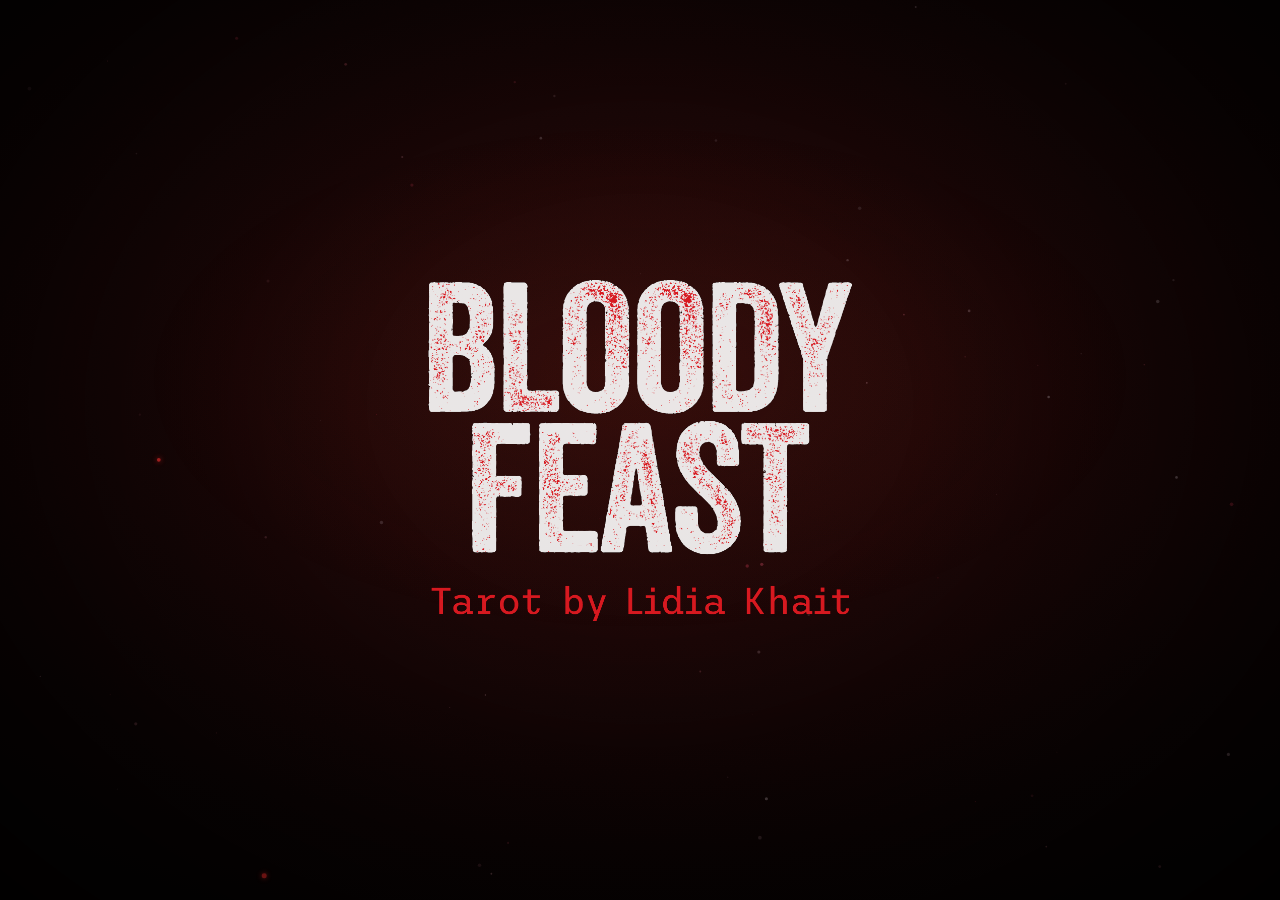
==== index.html @ bb02a8c5 "Cursor: grow the phone deck from the screen centre, and dock a smaller logo." ====
<!DOCTYPE html>
<html lang="ru">
<head>
<meta charset="UTF-8">
<meta name="viewport" content="width=device-width, initial-scale=1, viewport-fit=cover">
<title>Таро Лидии Хаит</title>
<link rel="icon" href="favicon.ico?v=6" sizes="any">
<link rel="icon" type="image/png" sizes="32x32" href="favicon-32.png?v=6">
<link rel="icon" type="image/png" sizes="64x64" href="favicon-64.png?v=6">
<link rel="apple-touch-icon" href="apple-touch-icon.png?v=6">
<meta name="description" content="Карта дня и расклад на три карты из колоды Bloody Feast Tarot. Card of the day and a three-card spread.">
<meta property="og:type" content="website">
<meta property="og:url" content="https://lidkin.github.io/bloody-tarot/">
<meta property="og:title" content="Bloody Feast Tarot — хочешь знать?">
<meta property="og:description" content="Карта дня и расклад на три карты из колоды Лидии Хаит. Card of the day and a three-card spread.">
<meta property="og:image" content="https://lidkin.github.io/bloody-tarot/og-image.jpg?v=14">
<meta property="og:image:width" content="1200">
<meta property="og:image:height" content="630">
<meta name="twitter:card" content="summary_large_image">
<meta name="theme-color" content="#0c0303">
<link href="https://fonts.googleapis.com/css2?family=IBM+Plex+Mono:wght@300;400;500;700&family=Montserrat:wght@600&family=Oswald:wght@500;700&family=Trispace:wght@100;300;400;500;600;700&display=swap" rel="stylesheet">
<script src="https://cdnjs.cloudflare.com/ajax/libs/gsap/3.12.5/gsap.min.js"></script>
<script>
/* tablet vs phone before CSS: iPad / large touch → tablet (desktop UI); small touch → phone */
(function(){
  var ua=navigator.userAgent||'';
  var iPad=/iPad/i.test(ua) || (navigator.platform==='MacIntel' && navigator.maxTouchPoints>1) ||
    (/Macintosh/i.test(ua) && navigator.maxTouchPoints>1);
  var minSide=Math.min(screen.width||0, screen.height||0);
  var touch=navigator.maxTouchPoints>0 || window.matchMedia('(pointer:coarse)').matches || window.matchMedia('(hover:none)').matches;
  var fine=window.matchMedia('(hover:hover) and (pointer:fine)').matches;
  var tab=iPad || (touch && minSide>=600 && !fine);
  var desk=fine && !tab;
  document.documentElement.classList.add(tab ? 'tablet' : desk ? 'desk' : 'phone');
})();
</script>
<link rel="stylesheet" href="style.css?v=154">
</head>
<body class="noir intro">
<div class="glow"></div>
<canvas id="dust"></canvas>
<div class="vignette"></div>
<!-- desktop: framed outline fades in with the deck inside it, then the deck grows out and the frame goes -->
<div class="chalk" id="chalk" aria-hidden="true">
  <img id="chalkPlain" src="assets/SVG/contour%20without%20frame.svg?v=2" alt="">
  <img id="chalkFrame" src="assets/SVG/contour%20with%20frame.svg?v=2" alt="">
</div>

<!-- splash: large logo → top-left, then crime-scene tape unrolls across the width -->
<div id="intro" class="intro-layer" aria-hidden="true">
  <div class="intro-brand" id="introBrand">
    <img class="intro-logo" id="introLogo" src="assets/logo-big.png" alt="Bloody Feast Tarot">
    <div class="intro-tape-wrap" id="introTapeWrap">
      <!-- Trispace 43 Cap.svg is inlined: letters are paths, the strip is a PNG -->
      <div class="intro-tape" id="introTape" role="img" aria-label="Crime scene tape"></div>
    </div>
  </div>
</div>

<h1 class="title" data-i18n="heading">Таро «Кровавый пир» от Лидии Хаит</h1>
<!-- the open card's name and how it fell, in place of the title while its description is shown -->
<div class="card-head" id="cardHead"><span class="head-pos" id="mKicker"></span><h2 id="mName"></h2><span class="head-title" id="mQuote"></span></div>
<!-- sound switched off until real card sounds are found (SOUND in app.js)
<button class="sound-btn" id="soundBtn" aria-label="Sound"><svg viewBox="0 0 16 16" fill="none" stroke="currentColor" stroke-width="1.3" stroke-linecap="round" stroke-linejoin="round"><path d="M2 6h2.5L8 3v10L4.5 10H2z" fill="currentColor" stroke="none"/><path class="wave" d="M10.5 5.5a3.5 3.5 0 0 1 0 5M12.5 3.5a6.3 6.3 0 0 1 0 9"/><path class="cross" d="M10.5 6l4 4M14.5 6l-4 4"/></svg></button>
-->
<div class="lang-switch" id="langSwitch"><button id="langBtn" aria-label="Language">EN</button></div>

<div class="scene" id="opening">
  <div class="velvet" id="velvet">
    <div class="deck-stack" id="deckStack">
      <div class="dcard"><img src="assets/card-back.png" alt=""><div class="paper"></div></div><div class="dcard"><img src="assets/card-back.png" alt=""><div class="paper"></div></div><div class="dcard"><img src="assets/card-back.png" alt=""><div class="paper"></div></div>
    </div>
  </div>
  <div class="spread-options" id="spreadOpts">
    <div class="opt-col"><button class="opt" data-mode="day" data-i18n="optDay">Карта дня</button><div class="ask-sub" id="askSub"></div></div>
    <button class="opt" data-mode="three" data-i18n="optThree">Три карты</button>
  </div>
  <div class="whisper" id="whisper" data-i18n="whisper">хочешь знать?</div>
</div>
<div class="rush-hint" id="rushHint" data-i18n="rush">кликни ещё — быстрее</div>

<div class="scene" id="fanScreen" hidden>
  <div class="fan" id="fan">
    <div class="dim-overlay" id="dimOverlay"></div>
  </div>
  <div class="meaning-panel" id="meaningPanel">
    <span class="pos-label" id="mPos"></span>
    <span class="card-title" id="mTitle"></span>
    <p id="mText"></p>
    <div class="meaning-end">
      <span class="end-phrase" id="endPhrase" data-i18n="nowYouKnow">теперь ты знаешь</span>
      <span class="end-rule" id="endRule"></span>
      <button class="finish-btn" id="finishBtn"><span class="fill">Завершить</span> <span class="fill arrow">→</span></button>
    </div>
  </div>
  <div class="meaning-panel finale" id="finale">
    <div class="f-card" id="fCard" hidden>
      <span class="pos-label" id="fPos"></span>
      <h2 id="fName"></h2>
      <span class="card-title" id="fTitle"></span>
      <p id="fText"></p>
    </div>
    <p class="summary" id="fSummary" hidden></p>
    <div class="finale-cue">
      <p id="fDeck"></p>
      <button type="button" class="spread-back" id="spreadBack" data-i18n="spreadBack">Посмотреть значение расклада</button>
    </div>
    <div class="finale-row">
      <a class="cta" id="etsyBtn" target="_blank" rel="noopener" data-i18n="etsy">Колода на Etsy</a>
      <span class="row-break"></span>
      <button class="return-btn" id="shareBtn">Поделиться</button>
      <button class="link-btn" id="gatherBtn">Собрать</button>
      <button class="link-btn" id="againBtn" hidden data-i18n="again">↺ Новое гадание</button>
    </div>
  </div>
  <button class="car-arrow" id="carPrev" aria-label="previous">‹</button><button class="car-arrow" id="carNext" aria-label="next">›</button>
  <div class="toast" id="toast"></div>
</div>
<div class="rotate-note"><span class="rot-ic">↻</span><span data-i18n="rotate">Поверни телефон вертикально</span></div>
<div class="tablet-note"><span class="rot-ic">↻</span><span data-i18n="rotateTablet">Поверни планшет горизонтально</span></div>

<script src="app.js?v=191"></script>
</body>
</html>
---- style.css ----
:root{
  box-sizing:border-box; padding-top:env(safe-area-inset-top,0px); padding-bottom:env(safe-area-inset-bottom,0px);
  --red:#a11322; --ink:#eee3d8; --muted:#9d8f8a;
  /*--card-edge:.01px solid #2b0503; */ /* thin warm near-black red outline of every card */
  /* theme: gold esoteric by default, body.noir switches to the deck's red / black / white */
  --accent:#c9a24b; --accent-rgb:201,162,75; --orient:#d1444f;
  --glow:rgba(180,120,40,.16); --head-font:'Cinzel',serif;
  --tface-bg:radial-gradient(ellipse at 50% 38%, #310d06 0%, #1a0a0e 60%, #0c0507 100%);
  --tface-frame:rgba(201,162,75,.55); --tface-num:var(--accent); --tface-text:var(--accent);
}
/* noir background: dark burgundy velvet - sheen in the middle, deep folds at the edges, fine pile grain */
body.noir{
  background:radial-gradient(ellipse 75% 65% at 50% 42%, #2a0a09 0%, #1a0606 45%, #0c0303 80%, #060202 100%);
}
body.noir::before{content:''; position:fixed; inset:0; z-index:0; pointer-events:none; opacity:.22; mix-blend-mode:overlay;
  background:url("data:image/svg+xml,%3Csvg xmlns='http://www.w3.org/2000/svg' width='220' height='220'%3E%3Cfilter id='n'%3E%3CfeTurbulence type='fractalNoise' baseFrequency='.9' numOctaves='2' stitchTiles='stitch'/%3E%3CfeColorMatrix values='0 0 0 0 .5 0 0 0 0 .5 0 0 0 0 .5 0 0 0 1.2 0'/%3E%3C/filter%3E%3Crect width='100%25' height='100%25' filter='url(%23n)'/%3E%3C/svg%3E");}
body.noir{
  --red:#e42423; --ink:#e9e6e1; --muted:#aaa6a1;
  --accent:#f2efea; --accent-rgb:242,239,234; --orient:#e42423;
  --glow:rgba(110,35,20,.14); --head-font:'Trispace',sans-serif;
  --tface-bg:#f4f1ec; --tface-frame:#111; --tface-num:#e42423; --tface-text:#111;
}
*{box-sizing:border-box; -webkit-tap-highlight-color:transparent;}
html,body{height:100%;margin:0; background:#050303; overflow:hidden; font-family:'Trispace',sans-serif;}
body{color:var(--ink); position:relative;}
/* whisper / end-phrase / finale clearance from the bottom edge; short windows pull it in,
   except while the fan arcs are on screen (body.fan-arcs) */
html{--whisper-bottom:80px;}
@media (max-height:758px){
  html{--whisper-bottom:28px;}
  html.fan-arcs{--whisper-bottom:80px;}
}
canvas#dust{position:fixed; inset:0; z-index:1; pointer-events:none;}
.vignette{position:fixed; inset:0; z-index:2; pointer-events:none;
  background:radial-gradient(ellipse at 50% 45%, transparent 30%, rgba(0,0,0,.75) 100%);}
/* chalk body behind the deck. the drawings are already transparent, so the white line sits on the velvet */
.chalk{display:none;}
@media (hover:hover) and (pointer:fine), (hover:none) and (min-device-width:768px){
  .chalk{display:block; position:fixed; inset:0; z-index:1; pointer-events:none;}
  .chalk img{position:absolute; left:50%; top:50%; width:min(92vw, 1120px); opacity:0;
    user-select:none; -webkit-user-drag:none; transform-origin:50% 50%;}
}
/* tablet: same layout as desktop */

  html.tablet .chalk{display:block; position:fixed; inset:0; z-index:1; pointer-events:none;}
  html.tablet .chalk img{position:absolute; left:50%; top:50%; width:min(92vw, 1120px); opacity:0;
    user-select:none; -webkit-user-drag:none; transform-origin:50% 50%;}


.glow{position:fixed; inset:0; z-index:0; pointer-events:none;
  background:radial-gradient(ellipse 55% 40% at 50% 42%, var(--glow), transparent 70%);
  animation:flicker 5s infinite ease-in-out;}
@keyframes flicker{0%,100%{opacity:.85}30%{opacity:1}45%{opacity:.7}60%{opacity:.95}80%{opacity:.75}}

.scene{position:fixed; inset:0; z-index:3; display:flex; flex-direction:column; align-items:center; justify-content:center;}
.scene[hidden]{display:none;}

/* ---------- OPENING ---------- */
.velvet{--deck-w:140px; position:relative; width:min(92vw,520px); height:min(60vh,420px);}
.deck-stack{position:absolute; left:50%; top:50%; transform:translate(-50%,-50%);
  width:var(--deck-w); height:calc(var(--deck-w) * 1.7149);} /* 570:977.5, the cut size */
html.phone .deck-stack{position:fixed; margin:0;}
/* the bottom card lies under the rest of the deck (::before, z 1), the other two on top of it (z 2);
   app.js keeps this up as the shuffle moves the cards around */
.deck-stack .dcard{position:absolute; inset:0; z-index:2; overflow:hidden; border-radius:calc(var(--deck-w) * var(--card-r,.07));
  border:var(--card-edge);
  box-shadow:calc(var(--ex,0px) * .1) calc(var(--ey,9px) * .1) 0 #d6cfc6, calc(var(--ex,0px) * .17) calc(var(--ey,9px) * .17) 0 #6f675f,
    0 12px 26px rgba(20,2,2,.9);}
.deck-stack .dcard:first-child{z-index:0;}
/* the rest of the deck under the three top cards: its edge of stacked paper shows on the sides tilted
   towards the viewer; app.js sets --ex / --ey (how far the edge sticks out) from the deck's tilt */
.deck-stack::before{content:''; position:absolute; inset:0; z-index:1; border-radius:calc(var(--deck-w) * var(--card-r,.07));
  background:#e4ddd3; opacity:var(--edge-o,1); transition:opacity .4s;
  box-shadow:
    calc(var(--ex,0px) * .083) calc(var(--ey,9px) * .083) 0 #ddd6cc, calc(var(--ex,0px) * .167) calc(var(--ey,9px) * .167) 0 #c4bcb1,
    calc(var(--ex,0px) * .25)  calc(var(--ey,9px) * .25)  0 #ddd6cc, calc(var(--ex,0px) * .333) calc(var(--ey,9px) * .333) 0 #c4bcb1,
    calc(var(--ex,0px) * .417) calc(var(--ey,9px) * .417) 0 #ddd6cc, calc(var(--ex,0px) * .5)   calc(var(--ey,9px) * .5)   0 #c4bcb1,
    calc(var(--ex,0px) * .583) calc(var(--ey,9px) * .583) 0 #ddd6cc, calc(var(--ex,0px) * .667) calc(var(--ey,9px) * .667) 0 #c4bcb1,
    calc(var(--ex,0px) * .75)  calc(var(--ey,9px) * .75)  0 #ddd6cc, calc(var(--ex,0px) * .833) calc(var(--ey,9px) * .833) 0 #c4bcb1,
    calc(var(--ex,0px) * .917) calc(var(--ey,9px) * .917) 0 #ddd6cc, var(--ex,0px) var(--ey,9px) 0 #5e564e,
    var(--ex,0px) calc(var(--ey,9px) + 16px) 32px rgba(20,2,2,.92);}
.velvet{touch-action:none;} /* a finger dragging over the deck tilts it */
.deck-stack .dcard:nth-child(1){transform:rotate(-1deg) translate(-1px,1px);}
.deck-stack .dcard:nth-child(2){transform:rotate(2deg) translate(2px,-1px);}
.deck-stack .dcard:nth-child(3){transform:rotate(0deg);}
/* a card image is shown cut along its print cut line: scaled and shifted so the bleed falls outside */
.deck-stack .dcard img, .face img{position:absolute; display:block; max-width:none;
  width:var(--img-w,108.25%); height:var(--img-h,104.76%); left:var(--img-x,-4.04%); top:var(--img-y,-2.3%);
  /* the image crops itself to the cut line too: iOS browsers now and then stop clipping a moving card to
     its rounded corners (overflow + border-radius), and the bleed would show all round it */
  clip-path:var(--img-clip); -webkit-clip-path:var(--img-clip);}

/* the texts appear only once the web fonts are in, so they never jump from a fallback font */
body:not(.fonts-ready) h1.title{visibility:hidden;}
/* the countdown hangs under "Карта дня" out of the flow, so nothing on the screen shifts when it appears */
.opt-col{position:relative;}
.ask-sub{position:absolute; left:50%; top:100%; transform:translateX(-50%); margin-top:4px; white-space:nowrap; text-align:center;
  color:var(--muted); font-size:14px; line-height:1.2; font-style:italic; letter-spacing:.5px; transition:opacity .5s ease-in-out;}
.ask-sub.gone{opacity:0;}
/* the negative margin cancels the spacing after the last digit */
.ask-sub .countdown{display:block; width:fit-content; margin:3px auto 0; font-family:var(--head-font); font-style:normal; font-size:16px;
  line-height:1; letter-spacing:.171em; color:var(--accent); opacity:.8; font-variant-numeric:tabular-nums; font-weight:700;}
.ask-sub .cd-row{display:flex; align-items:center; justify-content:center; gap:7px; margin-top:3px;}
.ask-sub .cd-row .countdown{margin:0;}
/* the fortune-teller's whisper under the choice of readings, answered by "Теперь ты знаешь" at the end; it keeps
   room above it for the countdown hanging under "Карта дня", so the two never meet on a short screen */
.whisper{position:relative; margin-top:66px; z-index:5; text-align:center;
  color:var(--muted); font-family:'Trispace',sans-serif; font-weight:400; font-style:normal;
  font-size:16px; letter-spacing:.04em; opacity:.8; pointer-events:none; transition:opacity .8s ease-in-out;}
.whisper.gone, .whisper.swap{opacity:0;}
/* the same line, in the whisper's place, only while a second click can hurry the cards */
.rush-hint{position:fixed; left:0; right:0; bottom:var(--whisper-bottom, 80px); z-index:46; margin:0; text-align:center;
  pointer-events:none; opacity:0; color:var(--muted); font-family:'Trispace',sans-serif; font-weight:400;
  font-style:normal; line-height:1; transition:opacity .8s ease-in-out;}
.rush-hint.on{opacity:.8;}
body:not(.fonts-ready) .whisper{visibility:hidden;}
.ask-sub .countdown::after{content:''; margin-right:-.18em;}
body:not(.fonts-ready) .ask-sub{visibility:hidden;}

/* the two readings under the deck, each one starts its own; above the swirling cards (z up to ~2000) */
.spread-options{position:relative; z-index:3000; display:flex; gap:44px; justify-content:center; margin-top:34px; transition:opacity .5s ease-in-out;}
.spread-options.gone{opacity:0; pointer-events:none; transition-delay:.35s;}
/* "Далее" / "Завершить" / "Узнать" fill with red from the left while pointed at or tapped; the red band has
   half a word of plain colour on each side, so no glyph reaching past its box (the foot of Д) catches a sliver
   of it at rest */
.finish-btn .fill{color:var(--red); -webkit-text-fill-color:var(--red); background:none;}
@keyframes call{0%{background-position:100% 0;} 28%, 58%{background-position:50% 0;} 86%, 100%{background-position:0 0;}}
.opt{position:relative; background:none; border:none; padding:8px 0; font-family:var(--head-font); font-size:19px; font-weight:700;
  letter-spacing:2.85px; margin-right:-2.85px; color:var(--accent); cursor:var(--cur-on); text-transform:uppercase;
  text-shadow:0 0 12px rgba(var(--accent-rgb),.45); transition:color .35s ease, text-shadow .35s ease, opacity .35s ease;}
.opt::after{content:''; position:absolute; left:0; right:3px; bottom:0; height:1px; background:var(--red);
  transform:scaleX(0); transition:transform .35s ease;}
.opt.done{opacity:.45; text-shadow:none; cursor:var(--cur);}
@media (hover:hover) and (pointer:fine), (hover:none) and (min-device-width:768px){
  .opt:not(.done):hover::after,
  .opt:not(.done).hand-on::after{transform:scaleX(1);}
}
/* tablet opts use the phone frame, not the desktop underline */


/* phones: a thin frame shows round one reading, then round the other - pick one; once the card of the day is
   drawn, only "Три карты" keeps calling. It lies outside the words' box, so nothing moves */
@media not all and (hover:hover) and (pointer:fine){
  html.phone .opt::before{content:''; position:absolute; top:0; bottom:0; left:-18px; right:-15px; border:.67px solid rgba(var(--accent-rgb),.55);
    border-radius:24px; opacity:0; animation:frame 8s ease-in-out infinite; pointer-events:none;}
  html.phone .opt-col + .opt::before{animation-delay:4s;}
  /* hidden, never stopped: a stopped frame would start its cycle over and blink together with the other */
  html.phone .opt.done::before,
html.phone .opt:not(.done):active::before,
html.phone .opt.tap::before{visibility:hidden;}
  /* a tap: only the words turn red */
  html.phone .opt:not(.done):active,
html.phone .opt.tap{color:var(--red); text-shadow:0 0 10px rgba(228,36,35,.7), 0 0 24px rgba(228,36,35,.45);}
}
@keyframes frame{0%{opacity:0;} 20%, 30%{opacity:1;} 50%, 100%{opacity:0;}}
body:not(.fonts-ready) .spread-options{visibility:hidden;}

/* ---------- FAN ---------- */
#fanScreen{justify-content:flex-start; padding-top:calc(48px + env(safe-area-inset-top,0px));}
/* three cards, desktop: under the lower arc, "выбери…" at rest; the period only while the cursor is on a card */
.pick-list{position:fixed; z-index:1500; transform:translateX(-50%); display:flex; flex-direction:column; align-items:center;
  opacity:0; transition:opacity .5s ease-in-out; pointer-events:none;}
.pick-list.on{opacity:1;}
.pick-line, .pick-go{visibility:hidden;}
.pick-line{font-family:var(--head-font); font-size:1em; font-weight:700; line-height:1.38; letter-spacing:.19em; text-transform:uppercase;}
.pick-go{margin-top:.5em; font-size:max(13px, .5em); line-height:1.6;}
.pick-hint{position:absolute; top:0; display:grid; justify-items:center;}
.pick-word{grid-area:1/1; font-family:var(--head-font); font-size:1.3em; font-weight:100; letter-spacing:.19em; margin-right:-.19em; white-space:nowrap;
  color:var(--accent); text-transform:uppercase; text-shadow:0 0 12px #000, 0 0 4px #000;
  opacity:0; transform:translateY(8px); transition:opacity .5s ease, transform .5s ease;}
.pick-word.on{opacity:1; transform:none; transition-delay:.25s;}
.pick-word.pick-ask{font-family:inherit; font-size:.9em; font-weight:300; font-style:normal; letter-spacing:.95px; margin-right:0; text-transform:none; color:var(--ink);}
.spread-cap{position:fixed; z-index:1500; display:flex; flex-direction:column; align-items:center; gap:3px;
  text-align:center; transform:translate(-50%,0); opacity:0; transition:opacity .5s ease-in-out; pointer-events:none;}
.spread-cap.above{transform:translate(-50%,-100%);}
.spread-slot.on, .spread-cap.on{opacity:1;}
.cap-pos{font-family:var(--head-font); font-size:16px; font-weight:400; letter-spacing:.12em; color:var(--ink); text-transform:uppercase;}
.cap-name{font-family:var(--head-font); font-size:20px; font-weight:500; letter-spacing:.12em; line-height:1.25; color:var(--accent); text-transform:uppercase;}
.cap-name:empty{display:none;}
.cap-title{display:none;}
/* perspective makes .fan the containing block of its position:fixed cards, so it must cover the
   viewport exactly - otherwise every card is shifted by the offset of .fan */
.fan{position:fixed; inset:0; perspective:1000px; touch-action:none;} /* a finger dragging over it tilts the opened card */
.fcard{position:fixed; width:var(--cw,69px); height:var(--ch,118px);
  margin:calc(var(--ch,118px) / -2) 0 0 calc(var(--cw,69px) / -2);
  pointer-events:none; transform-origin:50% 50%; transition:filter .9s ease-in-out, opacity 1s ease-in-out;} /* hit-testing is done in app.js */
/* while a card lies open the rest of the table is cleared away (app.js, clearTable): out of the page
   altogether, so weak devices carry only the cards in play */
.fcard.dim{pointer-events:none;}
.fcard.away{display:none;}
/* a card lying face down has no front at all (app.js sets .up once it starts turning): two faces on
   each card of the fan made the browser redraw far more on every frame */
.fcard:not(.up) .face.front{display:none;}
.fcard:not(.up) .face{backface-visibility:visible;}
.fcard.mover{pointer-events:none; box-shadow:0 0 0 1px rgba(0,0,0,.3); transition:none;} /* its fade is GSAP's */
.fcard-inner{position:relative; width:100%; height:100%; transform-style:preserve-3d;}
.face{position:absolute; inset:0; border-radius:calc(var(--cw,69px) * var(--card-r,.07)); overflow:hidden; backface-visibility:hidden;
  border:var(--card-edge); box-shadow:0 7px 16px rgba(20,2,2,.85);}
/* a card lying face down in an arc: a thin paper edge along its left side, where it overlaps its neighbour */
.face.back{box-shadow:-1px .5px 0 #d6cfc6, -1.8px .9px 0 #6f675f, 0 7px 16px rgba(20,2,2,.85);}
.fcard.mirrored .face.back{box-shadow:1px .5px 0 #d6cfc6, 1.8px .9px 0 #6f675f, 0 7px 16px rgba(20,2,2,.85);} /* lower arc: overlaps its right neighbour */
.face.front{transform:rotateY(180deg);}
.face.front::before{content:''; position:absolute; inset:0; background:#1a0f14;}
/* every layer that fills a whole card rounds its own corners, for the same iOS reason as the card images */
.paper, .face.front .gloss, .face.front .tface, .face.front::before{clip-path:var(--card-clip); -webkit-clip-path:var(--card-clip);}
/* the bleed is uneven, so a card turned upside down is cut along the mirrored line to still fill its card exactly */
.face.front .reversed{transform:rotate(180deg); clip-path:var(--img-clip-rev); -webkit-clip-path:var(--img-clip-rev);}
/* a face with artwork is white paper until its picture has loaded, then the picture fades in */
.face.front:has(> img.fart)::before{background:#fff;}
.face.front img.fart{opacity:0; transition:opacity .3s ease;}
.face.front img.fart.loaded{opacity:1;}
img{-webkit-user-drag:none; user-select:none; -webkit-user-select:none; -webkit-touch-callout:none;}
/* sheen of glossy paper; renderCard moves and fades it with the card's tilt */
.face.front .gloss{position:absolute; inset:0; pointer-events:none; opacity:0; background-size:300% 300%;
  background-image:linear-gradient(115deg, rgba(0,0,0,.07) 0%, transparent 38%, rgba(255,255,255,.55) 49%, rgba(255,255,255,.12) 55%, transparent 64%, rgba(0,0,0,.07) 100%);}
/* desktop, closing screen: more cards of the deck, each a link to the shop */
.fcard.showcase{pointer-events:auto;}
/* a gloved hand. chalk while it rests, the bare hand on anything that can be pressed.
   CSS still needs one anchor pixel (centre of the sprite); app.js treats the whole hand as the hit. */
:root{--cur:-webkit-image-set(url(assets/cursor-chalk.png) 1x, url(assets/cursor-chalk-2x.png) 2x) 13 21, auto;
  --cur-on:-webkit-image-set(url(assets/cursor-hand.png) 1x, url(assets/cursor-hand-2x.png) 2x) 14 21, pointer;}
html{cursor:var(--cur);}
button:not(:disabled), a[href], .deck-stack, .fcard.showcase{cursor:var(--cur-on);}
/* any part of the hand over a control — not only the centre pixel */
html.cur-hand{cursor:var(--cur-on);}
html.cur-hand *{cursor:inherit;}
/* the white of an illustration is shown as warm paper, like the faces without artwork;
   it turns pure white under the cursor */
.paper{position:absolute; inset:0; pointer-events:none; background-color:#f4f1ec; mix-blend-mode:multiply;
  transition:background-color .6s ease-in-out;}
/* multiplied by white it vanishes; its colour is faded, not its opacity: fading the opacity of a blended layer
   splits the card into new layers, which Chrome first shows blurred at low resolution */
.fcard.lit .paper, .fcard.showcase:hover .paper, .deck-stack.lit .paper{background-color:#fff;}
body.noir .face.front .tface{transition:background-color .6s ease-in-out;}
body.noir .fcard.lit .tface{background:#fff;}
/* desktop: the opened card's name, huge, across the screen behind the card */
.big-name{position:fixed; left:50%; z-index:950; will-change:transform; pointer-events:none; white-space:nowrap;
  font-family:'Oswald',sans-serif; font-weight:700; text-transform:uppercase; line-height:1; color:#b71b1b;}
/* opaque colours (as the former translucent ones look on the darkened screen): the name is drawn twice,
   in front of and behind the card, and the two copies must look like one where they overlap */
body:not(.noir) .big-name{font-family:'Cinzel',serif; color:#5e4c25;}
/* units of text that surface like ink; kept whole so a line never breaks inside a word */
.ink-word{display:inline-block; white-space:nowrap;}
.ink{display:inline-block;}
/* face for cards that have no artwork yet; every size is relative to the card width */
.face.front .tface{position:absolute; inset:0; display:flex; flex-direction:column; align-items:center; justify-content:center;
  background:var(--tface-bg);}
.face.front .tframe{position:absolute; inset:calc(var(--cw,76px) * .06); border:1px solid var(--tface-frame);
  border-radius:calc(var(--cw,76px) * .05); box-shadow:inset 0 0 calc(var(--cw,76px) * .08) rgba(var(--accent-rgb),.15);}
.face.front .fnum{font-family:var(--head-font); font-weight:700; color:var(--tface-num); font-size:calc(var(--cw,76px) * .16);
  letter-spacing:.95px; margin-bottom:calc(var(--cw,76px) * .08); opacity:.85;}
.face.front .ftext{font-family:var(--head-font); font-weight:700; font-size:calc(var(--cw,76px) * .12); letter-spacing:.475px; color:var(--tface-text);
  text-align:center; padding:0 calc(var(--cw,76px) * .12); line-height:1.25;}
.toast{position:absolute; bottom:2%; left:50%; transform:translateX(-50%); color:var(--muted); font-size:13px; font-style:italic; opacity:0; transition:opacity .5s ease-in-out; white-space:nowrap;}
.toast.show{opacity:1;}

/* ---------- REVEAL (in place over fan) ---------- */
/* above the fan and the cards put away (z 900), under the big name (950) and whatever is lit (990 and up) */
.dim-overlay{position:fixed; inset:0; pointer-events:none; z-index:940; opacity:0;
  background:radial-gradient(ellipse at 50% 45%, transparent 30%, rgba(0,0,0,.75) 100%),
    radial-gradient(ellipse 75% 65% at 50% 42%, #2a0a09 0%, #1a0606 45%, #0c0303 80%, #060202 100%);}
/* a copy of the velvet of the start screen (app.js fades it): it covers the table while the table is cleared
   away or brought back, and blocks it while a card is open */
.dim-overlay.on{pointer-events:auto;}
.meaning-panel{position:absolute; left:50%; bottom:6%; transform:translateX(-50%); max-width:420px; width:88%;
  text-align:center; z-index:6; opacity:0; transition:opacity .7s .35s ease-in-out; pointer-events:none;}
.meaning-panel.show{opacity:1; pointer-events:auto;}
.meaning-panel .pos-label{display:block; font-family:var(--head-font); font-weight:400; color:var(--ink); font-size:16px; letter-spacing:.96px;
  text-transform:uppercase; margin-bottom:6px;}
.meaning-panel .pos-label:empty{display:none;}
@media (hover:hover) and (pointer:fine), (hover:none) and (min-device-width:768px){ #mPos{display:none;} }
/* tablet: same layout as desktop */
 html.tablet #mPos{display:none;} 

/* the suit's drawing over the name: the long wand and sword by width, the cup and pentacle by height */
.meaning-panel h2{font-family:var(--head-font); font-weight:500; color:var(--accent); letter-spacing:1.2px; font-size:20px; margin:0 0 2px;}
/* the card's own title from the guidebook, Minor Arcana only */
.meaning-panel .card-title{display:block; font-family:'Trispace',sans-serif; font-weight:300; font-style:normal;
  color:var(--ink); opacity:.9; font-size:16px; letter-spacing:0; margin:0 0 8px;}
.meaning-panel .card-title:empty{display:none;}
.meaning-panel .orient{display:block; font-family:var(--head-font); font-weight:700; color:var(--orient); font-size:14px; letter-spacing:1.9px; text-transform:uppercase; margin-bottom:6px;}
.meaning-panel p{color:var(--ink); font-size:16px; line-height:1.45; margin:0 0 16px;}
.meaning-end{display:flex; align-items:center; justify-content:center; gap:22px; margin-top:2px;}
.finish-btn{font-family:var(--head-font); font-weight:600; font-size:24px; letter-spacing:1.14px; text-transform:uppercase; color:var(--red);}
.end-phrase{font-family:'Trispace',sans-serif; font-weight:400; font-style:normal;
  font-size:18px; letter-spacing:.04em; color:var(--ink);}
.end-rule{width:1px; height:26px; background:var(--red); opacity:.85; transform-origin:50% 50%;}
.finish-btn{background:none; border:none; padding:6px 0; cursor:var(--cur-on);}
.finish-btn .fill{display:inline-block;}
.finish-btn .arrow{margin-left:4px; animation-delay:.35s; transition:background-position .35s ease, transform .35s ease;} /* red reaches it after the word */
/* hover effects only where there is a pointer: a phone keeps "hovering" the spot last tapped, and the next
   button showing up under the finger would already look pressed. There a tap fills it (.tap, app.js) */
@media (hover:hover) and (pointer:fine), (hover:none) and (min-device-width:768px){
  .finish-btn:hover .arrow,
  .finish-btn.hand-on .arrow{transform:translateX(5px); transition-delay:.35s, 0s;}
  .return-btn:hover,
  .return-btn.hand-on{color:var(--ink);}
  .cta:hover,
  .cta.hand-on{color:#ff4d4c;}
  .link-btn:hover,
  .link-btn.hand-on{color:var(--ink);}
}
/* tablet: same layout as desktop */

  html.tablet .finish-btn:hover .arrow,
html.tablet .finish-btn.hand-on .arrow{transform:translateX(5px); transition-delay:.35s, 0s;}
  html.tablet .return-btn:hover,
html.tablet .return-btn.hand-on{color:var(--ink);}
  html.tablet .cta:hover,
html.tablet .cta.hand-on{color:#ff4d4c;}
  html.tablet .link-btn:hover,
html.tablet .link-btn.hand-on{color:var(--ink);}


.finish-btn.tap .fill{animation:none; background-position:50% 0;}
.finish-btn.tap .arrow{transform:translateX(5px);}
.return-btn:active{background:rgba(228,36,35,.15); border-color:var(--red);}
.cta:active{transform:scale(.97);}
.link-btn:active{color:var(--ink);}
.return-btn{background:none; border:none; color:var(--accent);
  font-family:var(--head-font); font-weight:600; font-size:24px; letter-spacing:1.14px; padding:6px 8px; border-radius:0;
  cursor:var(--cur-on); text-transform:uppercase; transition:.2s;}
/* closing screen of a reading */
.finale{display:flex; flex-direction:column; align-items:center;}
.finale p{max-width:340px; margin-left:auto; margin-right:auto;}
.finale .summary{max-width:400px; font-style:italic;}
.finale .summary.card-text{font-style:normal;}
.finale .f-card{width:100%;}
.finale .f-card[hidden]{display:none;}
.finale b{color:var(--accent); font-weight:600;}
.cta{display:inline-block; background:none; color:var(--red); text-decoration:none; font-family:var(--head-font); font-weight:600;
  font-size:24px; letter-spacing:1.14px; text-transform:uppercase; padding:6px 8px; border-radius:0;
  box-shadow:none; transition:.2s;}
body.noir .cta{background:none; color:var(--red); box-shadow:none;}
/* narrow phones: the long "Колода для печати · купить на Etsy" still on one line */
.cta{white-space:nowrap;}
@media (max-width:380px){ .cta{letter-spacing:.95px;} }
/* phones: the shop button on a line of its own above the other two; wide screens: all three on one line,
   the shop in the middle, and the line about the deck unbroken */
.finale-row{display:flex; column-gap:14px; align-items:center; flex-wrap:wrap; justify-content:center;}
.finale-row .cta{order:-2;}
.finale-row .row-break{order:-1; flex-basis:100%; height:14px;}
.finale #fDeck{margin-bottom:14px;}
/* the return line is a phone-only inscription; on the desktop it stays out of the row */
#spreadBack{display:none;}
.finale-cue{display:contents;}
@media (hover:hover) and (pointer:fine) and (min-width:760px), (hover:none) and (min-device-width:768px) and (min-width:760px){
  .finale{max-width:760px;}
  .finale .summary{max-width:640px;}
  .finale #fDeck{max-width:none; white-space:nowrap;}
  /* the shop button on the centre line of the screen, the other two pressed to its sides whatever their width */
  .finale-row{display:grid; grid-template-columns:1fr auto 1fr; column-gap:22px; width:100%;}
  .finale-row .cta{order:0;}
  .finale-row .row-break{display:none;}
  .finale-row .return-btn{order:-1; justify-self:end;}
  .finale-row .link-btn{justify-self:start;}
}
/* tablet: same layout as desktop */

  html.tablet .finale{max-width:760px;}
  html.tablet .finale .summary{max-width:640px;}
  html.tablet .finale #fDeck{max-width:none; white-space:nowrap;}
  /* the shop button on the centre line of the screen, the other two pressed to its sides whatever their width */
  html.tablet .finale-row{display:grid; grid-template-columns:1fr auto 1fr; column-gap:22px; width:100%;}
  html.tablet .finale-row .cta{order:0;}
  html.tablet .finale-row .row-break{display:none;}
  html.tablet .finale-row .return-btn{order:-1; justify-self:end;}
  html.tablet .finale-row .link-btn{justify-self:start;}


/* the closing block stands on the bottom of the screen; the cards find room above it (fitAbove / fitRow) */
.finale{top:auto; bottom:calc(28px + env(safe-area-inset-bottom,0px));}
@media (hover:hover) and (pointer:fine), (hover:none) and (min-device-width:768px){ .finale{bottom:calc(40px + env(safe-area-inset-bottom,0px));} }
/* tablet: same layout as desktop */
 html.tablet .finale{bottom:calc(40px + env(safe-area-inset-bottom,0px));} 

.link-btn{background:none; border:none; color:var(--accent); font-family:var(--head-font); font-weight:600; font-size:24px;
  letter-spacing:1.14px; text-transform:uppercase; cursor:var(--cur-on); padding:6px 8px;}
.link-btn .ic{display:inline-block; font-size:1.35em; line-height:0; vertical-align:-.08em; margin-right:2px;}
h1.title{position:fixed; top:calc(14px + env(safe-area-inset-top,0px)); left:50%; transform:translateX(-50%);
  margin:0; width:max-content; white-space:nowrap; font-family:var(--head-font); color:var(--accent);
  font-size:13px; line-height:20px; letter-spacing:2.85px; opacity:.6; z-index:5; text-transform:uppercase;}
/* desktop: a bigger deck and the title lower */
@media (hover:hover) and (pointer:fine), (hover:none) and (min-device-width:768px){
  /* deck sits in the band between the tape and the button block; --deck-w is capped in CSS and
     tightened further by fitOpeningLayout (app.js) so a short window never covers the tape */
  .velvet{--deck-w:210px; position:absolute; left:50%; width:min(92vw,520px); height:auto; margin:0;
    transform:translateX(-50%);
    top:calc(40px + env(safe-area-inset-top, 0px) + 72px * 678 / 840 * .88);
    bottom:calc(var(--whisper-bottom) + 36px + var(--whisper-size) + var(--btn-size) + 32px + var(--count-size));}
  h1.title{top:calc(64px + env(safe-area-inset-top,0px));}
  /* whisper uses html --whisper-bottom (80px, or 28px under 759px — not on fan-arcs) */
  #opening{--whisper-size:clamp(11px, .85vw, 14px);
    --btn-size:clamp(14px, 1.1111vw, 18px); --count-size:clamp(14px, 1.1111vw, 18px);}
  .spread-options{position:absolute; left:0; right:0; margin-top:0; transform:none; align-items:flex-start;
    bottom:calc(var(--whisper-bottom) + 36px + var(--whisper-size));}
  .whisper{position:absolute; left:0; right:0; bottom:var(--whisper-bottom); margin-top:0; transform:none; line-height:1;
    font-size:var(--whisper-size);}
  .opt-col{display:flex; flex-direction:column; align-items:center; width:max-content;}
  .ask-sub{position:relative; left:auto; top:auto; transform:none; width:100%; height:var(--count-size); margin-top:16px;
    line-height:var(--count-size); text-align:center;}
  .ask-sub .cd-row{position:absolute; left:50%; top:0; transform:translateX(-50%); margin:0;}
  .ask-sub .countdown, .ask-sub .cd-row .countdown{margin:0; font-size:var(--count-size); line-height:var(--count-size); height:var(--count-size);}
  @media (max-height:758px){
    #opening{--whisper-size:clamp(10px, .8vw, 12px);
      --btn-size:clamp(12px, 1vw, 15px); --count-size:clamp(12px, 1vw, 15px);}
    .ask-sub{margin-top:10px;}
  }
}
/* tablet: same layout as desktop */

  /* deck sits in the band between the tape and the button block; --deck-w is capped in CSS and
     tightened further by fitOpeningLayout (app.js) so a short window never covers the tape */
  html.tablet .velvet{--deck-w:210px; position:absolute; left:50%; width:min(92vw,520px); height:auto; margin:0;
    transform:translateX(-50%);
    top:calc(40px + env(safe-area-inset-top, 0px) + 72px * 678 / 840 * .88);
    bottom:calc(var(--whisper-bottom) + 36px + var(--whisper-size) + var(--btn-size) + 32px + var(--count-size));}
  html.tablet h1.title{top:calc(64px + env(safe-area-inset-top,0px));}
  /* whisper uses html --whisper-bottom (80px, or 28px under 759px — not on fan-arcs) */
  html.tablet #opening{--whisper-size:clamp(11px, .85vw, 14px);
    --btn-size:clamp(14px, 1.1111vw, 18px); --count-size:clamp(14px, 1.1111vw, 18px);}
  html.tablet .spread-options{position:absolute; left:0; right:0; margin-top:0; transform:none; align-items:flex-start;
    bottom:calc(var(--whisper-bottom) + 36px + var(--whisper-size));}
  html.tablet .whisper{position:absolute; left:0; right:0; bottom:var(--whisper-bottom); margin-top:0; transform:none; line-height:1;
    font-size:var(--whisper-size);}
  html.tablet .opt-col{display:flex; flex-direction:column; align-items:center; width:max-content;}
  html.tablet .ask-sub{position:relative; left:auto; top:auto; transform:none; width:100%; height:var(--count-size); margin-top:16px;
    line-height:var(--count-size); text-align:center;}
  html.tablet .ask-sub .cd-row{position:absolute; left:50%; top:0; transform:translateX(-50%); margin:0;}
  html.tablet .ask-sub .countdown,
html.tablet .ask-sub .cd-row .countdown{margin:0; font-size:var(--count-size); line-height:var(--count-size); height:var(--count-size);}
  @media (max-height:758px){
    html.tablet #opening{--whisper-size:clamp(10px, .8vw, 12px);
      --btn-size:clamp(12px, 1vw, 15px); --count-size:clamp(12px, 1vw, 15px);}
    html.tablet .ask-sub{margin-top:10px;}
  }


/* the language button (the language it switches to) in the top right corner and the sound in the top left, on the title's line; only on the resting
   deck, like the choice of spread. The buttons' padding is taken back by margins: big for a finger, 20px tall */
.lang-switch, .sound-btn{position:fixed; top:calc(14px + env(safe-area-inset-top,0px)); height:20px;
  display:flex; align-items:center; gap:2px; z-index:42; font-family:var(--head-font); font-size:11px; line-height:20px;
  letter-spacing:1.9px; color:var(--muted); transition:opacity .5s ease-in-out;}
/* round language badge on the tape's midline. Brand height is the logo ratio (840×678), tape at 38% */
.lang-switch{right:calc(14px + env(safe-area-inset-right,0px)); color:var(--red);
  width:34px; height:34px; justify-content:center;
  font-size:15px; line-height:1; font-weight:700; letter-spacing:.95px;
  top:calc(10px + env(safe-area-inset-top,0px) + min(12vw, 68px) * 678 / 840 * .38 - 17px);}
.sound-btn{left:calc(14px + env(safe-area-inset-left,0px));}
.lang-switch.gone, .sound-btn.gone{opacity:0; pointer-events:none;}
.lang-switch.off{display:none;}
.lang-switch button, .sound-btn{background:none; border:none; padding:10px 4px; margin:-10px 0; font:inherit; letter-spacing:inherit;
  color:inherit; cursor:var(--cur-on); transition:color .3s ease, opacity .5s ease-in-out;}
.lang-switch button{width:34px; height:34px; margin:0; padding:0; border-radius:50%;
  background:#0d0000; border:none; text-shadow:none;
  display:flex; align-items:center; justify-content:center;
  transition:color .3s ease, background-color .3s ease, box-shadow .3s ease;}
.sound-btn{color:var(--muted); margin:0; padding:0 4px;}
.sound-btn::before{content:''; position:absolute; inset:-10px -6px;}
.sound-btn svg{width:15px; height:15px; display:block;}
.sound-btn .wave{transition:opacity .3s ease;}
.sound-btn.muted .wave{opacity:0;}
.sound-btn:not(.muted) .cross{opacity:0;}
@media (hover:hover) and (pointer:fine), (hover:none) and (min-device-width:768px){
  .lang-switch button:hover,
  .lang-switch button.hand-on{
    background:#2a0808;
    box-shadow:0 0 12px rgba(228,36,35,.85), 0 0 26px rgba(228,36,35,.45);
  }
}
/* tablet: same layout as desktop */

  html.tablet .lang-switch button:hover,
html.tablet .lang-switch button.hand-on{
    background:#2a0808;
    box-shadow:0 0 12px rgba(228,36,35,.85), 0 0 26px rgba(228,36,35,.45);
  }


@media (hover:hover){
  .sound-btn:hover,
  .sound-btn.hand-on{color:var(--ink);}
}
@media (hover:hover) and (pointer:fine), (hover:none) and (min-device-width:768px){
  .sound-btn{top:calc(40px + env(safe-area-inset-top,0px)); left:28px;}
  .lang-switch{right:28px; top:calc(40px + env(safe-area-inset-top,0px) + 72px * 678 / 840 * .38 - 17px);}
}
/* tablet: same layout as desktop */

  html.tablet .sound-btn{top:calc(40px + env(safe-area-inset-top,0px)); left:28px;}
  html.tablet .lang-switch{right:28px; top:calc(40px + env(safe-area-inset-top,0px) + 72px * 678 / 840 * .38 - 17px);}


body:not(.fonts-ready) .lang-switch{visibility:hidden;}
body.noir h1.title{letter-spacing:3.8px; font-weight:700;}
body.noir .meaning-panel h2, body.noir .card-head h2{font-weight:500;}
body.noir h1.title{opacity:.75;}
/* while a card lies open with its description, its name takes the title's place */
h1.title{transition:opacity .5s ease-in-out;}
body.card-open h1.title, body.car-open h1.title{opacity:0 !important;}
.card-head{position:fixed; top:calc(14px + env(safe-area-inset-top,0px)); left:50%; transform:translateX(-50%); z-index:5;
  text-align:center; white-space:nowrap; opacity:0; pointer-events:none; transition:opacity .5s ease-in-out;}
body.card-open .card-head, body.car-open .card-head{opacity:1;}
/* phones, the carousel of the spread: the top card's name stands in the header instead of over its description */
body.car-open #fName{display:none;}
.card-head h2{margin:0; font-family:var(--head-font); font-weight:500; color:var(--accent); font-size:20px; line-height:24px; letter-spacing:.16em;}
.card-head .head-title{display:none;}
.card-head .head-pos{display:none;}
@media (hover:hover) and (pointer:fine), (hover:none) and (min-device-width:768px){ .card-head{top:calc(64px + env(safe-area-inset-top,0px));} }
/* tablet: same layout as desktop */
 html.tablet .card-head{top:calc(64px + env(safe-area-inset-top,0px));} 

/* narrow phones: a smaller title; fitTitle (app.js) keeps it on one line clear of RU / EN */
@media (max-width:480px){ body.noir h1.title{font-size:12px; letter-spacing:2.85px;} }
/* a phone held sideways: the page is made for upright phones and a browser page cannot lock the rotation,
   so it asks to turn the phone back */
.rotate-note, .tablet-note{display:none;}
@media (orientation:landscape) and (max-height:500px) and (pointer:coarse){
  .rotate-note{position:fixed; inset:0; z-index:10000; display:flex; flex-direction:column; align-items:center; justify-content:center;
    gap:14px; background:#050303; color:var(--ink); font-size:19px; font-style:italic; letter-spacing:.5px; text-align:center;}
  .rotate-note .rot-ic{font-size:34px; font-style:normal; color:var(--red); line-height:1;}
}
/* a tablet held upright: the page is made for a wide screen, and a browser page cannot lock the rotation.
   Type matches the quoted card titles (Trispace / Plex 300). */
body.tablet-portrait .tablet-note{position:fixed; inset:0; z-index:10000; display:flex; flex-direction:column; align-items:center; justify-content:center;
  gap:14px; padding:24px; background:#050303; color:var(--ink);
  font-family:'Trispace',sans-serif; font-weight:300; font-style:normal; font-size:19px; letter-spacing:0; text-align:center;}
body.tablet-portrait .tablet-note .rot-ic{font-size:34px; font-style:normal; font-weight:300; color:var(--red); line-height:1;}
html[lang=ru] body.tablet-portrait .tablet-note{font-family:'IBM Plex Mono',monospace; font-weight:300;}
/* phones, three cards: arrows in the free margins beside the stack; placeCarArrows (app.js) sets their height */
.car-arrow{position:fixed; z-index:1200; transform:translate(-50%,-50%); background:none; border:none; padding:14px 12px;
  font-family:var(--head-font); font-weight:700; font-size:40px; line-height:1; color:var(--accent); opacity:0; pointer-events:none;
  text-shadow:0 0 10px rgba(0,0,0,.8); transition:opacity .5s ease-in-out, color .2s;}
body.car-ready .fan.carousel ~ .finale.show ~ .car-arrow{opacity:.75; pointer-events:auto;}
.car-arrow:active{color:var(--red); opacity:1 !important;}

/* —— intro: logo lands top-left, crime-scene tape unrolls from it —— */
.intro-layer{position:fixed; inset:0; z-index:40; pointer-events:none;}
body.intro .intro-layer{pointer-events:auto;}
body.intro h1.title,
body.intro .lang-switch,
body.intro .sound-btn,
body.intro #opening{opacity:0 !important; pointer-events:none;}
@media (hover:hover) and (pointer:fine), (hover:none) and (min-device-width:768px){
  /* the deck has to show during the intro, while the buttons stay hidden until the logo is in the corner */
  body.intro #opening{opacity:1 !important; pointer-events:none;}
  body.intro .spread-options,
  body.intro .whisper{opacity:0 !important; pointer-events:none;}
  body.intro #deckStack{opacity:0;}
}
/* tablet: same layout as desktop */

  /* the deck has to show during the intro, while the buttons stay hidden until the logo is in the corner */
  html.tablet body.intro #opening{opacity:1 !important; pointer-events:none;}
  html.tablet body.intro .spread-options,
html.tablet body.intro .whisper{opacity:0 !important; pointer-events:none;}
  html.tablet body.intro #deckStack{opacity:0;}


body.intro-done h1.title{opacity:0 !important; pointer-events:none;} /* brand mark replaces the text title */
.intro-brand{position:fixed; left:50%; top:50%; transform:translate(-50%,-50%);
  display:block; z-index:41; width:min(72vw, 420px); will-change:transform, width, top, left;}
/* once the intro is measured, left/top are the box corner — the CSS centering shift must not stack on them */
.intro-brand.abs{transform:none !important;}
.intro-logo{position:relative; z-index:2; display:block; width:100%; height:auto; user-select:none;
  -webkit-user-drag:none; transform-origin:left center; clip-path:inset(0 0 0 0);}
/* rail starts at the logo's right edge (not under transparent type); the strip slides in via translateX */
.intro-tape-wrap{position:absolute; left:100%; top:38%; transform:translateY(-50%);
  z-index:1; height:clamp(14px, 3vw, 23px); width:0; overflow:hidden; pointer-events:none;}
.intro-tape{display:block; height:100%; width:max-content; will-change:transform;}
.intro-tape svg{display:block; height:100%; width:auto;}
/* docked brand; rail to the right edge; EN sits on the same axis above the tape */
body.intro-done .intro-brand{left:calc(14px + env(safe-area-inset-left,0px)); top:calc(10px + env(safe-area-inset-top,0px));
  transform:none; width:min(12vw, 68px);}
body.intro-done .intro-logo{clip-path:inset(0 0 12% 0);}
body.intro-done .intro-tape-wrap{
  width:calc(100vw - (14px + env(safe-area-inset-left,0px)) - min(12vw, 68px) - env(safe-area-inset-right,0px));}
@media (hover:hover) and (pointer:fine), (hover:none) and (min-device-width:768px){
  body.intro-done .intro-brand{left:28px; top:calc(40px + env(safe-area-inset-top,0px)); width:72px;}
  body.intro-done .intro-tape-wrap{width:calc(100vw - 28px - 72px - env(safe-area-inset-right,0px));}
}
/* tablet: same layout as desktop */

  html.tablet body.intro-done .intro-brand{left:28px; top:calc(40px + env(safe-area-inset-top,0px)); width:72px;}
  html.tablet body.intro-done .intro-tape-wrap{width:calc(100vw - 28px - 72px - env(safe-area-inset-right,0px));}


/* the tape's own label, lifted out of the rail after the slide so it can grow past the strip */
.tape-zoom{position:fixed; z-index:43; pointer-events:none; transform-origin:50% 50%;}
.tape-zoom svg{display:block; width:100%; height:100%;}
.tape-label{position:absolute; inset:0; display:flex; align-items:center; justify-content:center;
  color:#ed1c24; font-family:'Montserrat',sans-serif; font-weight:600; letter-spacing:.01em;
  line-height:1; white-space:nowrap; opacity:0; pointer-events:none;}
body.tape-period .tape-label{opacity:1;}
body.tape-period .tape-zoom path.st1,
body.tape-period .tape-zoom path.cls-1{visibility:hidden;}
body.card-open .tape-zoom, body.car-open .tape-zoom{opacity:0; transition:opacity .5s ease-in-out;}
/* while a card is open, tuck the brand like the old title */
body.card-open .intro-brand, body.car-open .intro-brand{opacity:0; transition:opacity .5s ease-in-out;}
body.intro-done .intro-brand{transition:opacity .5s ease-in-out;}
@media (prefers-reduced-motion:reduce){
  body.intro #opening, body.intro .lang-switch{opacity:1; pointer-events:auto;}
  #finale #fDeck, #finale #spreadBack{transition:none;}
}

/* phones: the same faces and the same places for the words as on the desktop.
   The draw, the carousel and the button frames stay as they are.
   On load the logo is alone, then the deck screen replaces it. The tape stays across the top. */
@media not all and (hover:hover) and (pointer:fine){
  /* docked mark is a step under a quarter of the centred logo; the caption is clipped, the tape is a short rail */
  html.phone body.intro-done .intro-brand{
    left:12px; top:calc(8px + env(safe-area-inset-top, 0px));
    width:min(12vw, 70px); transform:none;}
  html.phone body.intro-done .intro-logo{display:block; clip-path:inset(0 0 12% 0);}
  html.phone body.intro-done .intro-tape-wrap{
    height:16px;
    width:calc(100vw - 12px - min(12vw, 70px) - env(safe-area-inset-right, 0px));}
  html.phone #opening{padding-top:calc(72px + env(safe-area-inset-top, 0px));
    padding-bottom:calc(24px + 16px + 16px + 28px + env(safe-area-inset-bottom, 0px));
    box-sizing:border-box;}
  /* the deck grows in during the unroll; the buttons stay hidden until the tape has settled */
  html.phone body.intro #opening{opacity:1 !important; pointer-events:none;}
  html.phone body.intro .spread-options,
  html.phone body.intro .whisper{opacity:0 !important; pointer-events:none;}
  html.phone body.intro #deckStack{opacity:0;}
  html.phone .spread-options{position:absolute; left:0; right:0; margin-top:0; gap:28px; align-items:flex-start;
    bottom:calc(24px + 16px + 18px + env(safe-area-inset-bottom, 0px));}
  html.phone .opt-col{display:flex; flex-direction:column; align-items:center;}
  html.phone .ask-sub{position:relative; left:auto; top:auto; transform:none; width:100%; height:16px; margin-top:8px;
    line-height:16px;}
  html.phone .ask-sub .cd-row{position:absolute; left:50%; top:0; transform:translateX(-50%); margin:0;}
  html.phone .whisper{position:absolute; left:0; right:0; margin-top:0;
    bottom:calc(18px + env(safe-area-inset-bottom, 0px));}
  html.phone .rush-hint{display:none;}
  html.phone .lang-switch{width:30px; height:30px; z-index:44;
    right:calc(10px + env(safe-area-inset-right, 0px));
    top:calc(8px + env(safe-area-inset-top, 0px) + min(12vw, 70px) * 678 / 840 * .38 - 15px);
    font-size:11px; font-weight:700; letter-spacing:.04em; line-height:1;}
  html.phone .lang-switch button{width:30px; height:30px; margin:0; padding:0; border-radius:50%;
    background:#0d0000; border:none; color:var(--red);
    font:inherit; letter-spacing:inherit; display:flex; align-items:center; justify-content:center; box-shadow:none;}
  html.phone h1.title{opacity:0 !important; pointer-events:none;}
  html.phone .whisper,
html.phone .end-phrase{font-family:'Trispace',sans-serif; font-weight:400; font-style:normal;
    letter-spacing:.04em; font-size:14px;}
  /* the same muted colour the desktop whisper has before a hover turns it red */
  html.phone .end-phrase{color:color-mix(in srgb, var(--muted) 80%, transparent);}
  html.phone .opt,
html.phone .finish-btn,
html.phone .return-btn,
html.phone .cta,
html.phone .link-btn{font-family:'Oswald',sans-serif; font-weight:500;
    letter-spacing:0; line-height:1; font-size:16px;}
  html.phone .opt{margin-right:0;}
  html.phone .cap-pos,
html.phone .meaning-panel .pos-label{font-family:'Trispace',sans-serif; font-weight:400;
    letter-spacing:.12em; font-size:13px; color:var(--red);}
  html.phone .cap-name,
html.phone .meaning-panel h2,
html.phone .card-head h2{font-family:'Trispace',sans-serif; font-weight:500;
    letter-spacing:0; font-size:18px;}
  html.phone .meaning-panel .card-title,
html.phone .card-head .head-title,
html.phone .cap-title{font-family:'Trispace',sans-serif;
    font-weight:300; font-style:normal; letter-spacing:0; font-size:14px; line-height:1.2; color:var(--ink); opacity:1;}
  html.phone .cap-title{display:block; margin-top:6px;}
  html.phone .cap-title:empty{display:none;}
  html.phone #mText,
html.phone #fText,
html.phone .finale .summary{font-family:'Trispace',sans-serif; font-weight:300; letter-spacing:0;
    font-size:15px; line-height:1.4;}
  html.phone .ask-sub .countdown{font-family:'Trispace',sans-serif; font-weight:700; letter-spacing:.171em; font-size:14px;}
  html.phone #fDeck{font-family:'Trispace',sans-serif; font-weight:300; font-style:normal; letter-spacing:0; font-size:13px;}
  html.phone #fDeck b{color:inherit; font-weight:inherit;}
  html.phone .finale .summary{font-style:normal;}
  html.phone .velvet{--deck-w:200px;}
  html.phone .finish-btn{color:var(--accent);}
  html.phone .finish-btn .fill{color:transparent; -webkit-text-fill-color:transparent; -webkit-background-clip:text; background-clip:text;
    background-image:linear-gradient(90deg, var(--accent) 37.5%, var(--red) 37.5% 62.5%, var(--accent) 62.5%);
    background-size:400% 100%; background-position:100% 0; animation:call 3.6s ease-in-out infinite;}
  /* a filled pill: the page glow breathes behind a transparent one, and the button itself seemed to flicker */
  html.phone .return-btn{border:1px solid rgba(var(--accent-rgb),.72); padding:9px 12px; border-radius:24px; background:#140606;}
  html.phone .cta,
html.phone body.noir .cta{background:var(--red); color:#fff; padding:10px 14px; border-radius:26px;
    box-shadow:0 0 18px rgba(228,36,35,.4);}
  html.phone .link-btn{color:var(--accent); text-shadow:0 0 12px rgba(var(--accent-rgb),.45);}
  /* one sheet only: the period, the name and the quote above the card, the reading across the width,
     the button, then the whisper. The old centred panel, the in-panel caption and the row with the rule
     are not a second layout waiting underneath. */
  html.phone #mPos,
html.phone #mTitle,
html.phone #fPos,
html.phone #fName,
html.phone #fTitle,
html.phone #endRule,
html.phone .finish-btn .arrow{display:none;}
  html.phone #meaningPanel,
html.phone #finale{left:0; right:0; bottom:calc(24px + env(safe-area-inset-bottom, 0px));
    top:auto; transform:none; max-width:none; width:100%;}
  html.phone #mText,
html.phone #fSummary,
html.phone #fText{width:100%; max-width:none; padding:0 20px; box-sizing:border-box; margin:0 0 16px;}
  html.phone #finale p{max-width:none;}
  html.phone #meaningPanel .meaning-end{flex-direction:column-reverse; gap:12px; margin-top:0;}
  /* the same closing order as the desktop: the buttons, then the line about the deck and the shop */
  html.phone #finale{display:flex; flex-direction:column; align-items:center;}
  html.phone #finale #fCard,
html.phone #finale #fSummary{order:0;}
  html.phone #finale .finale-row{order:1; display:grid; grid-template-columns:1fr auto 1fr; align-items:center;
    column-gap:6px; width:100%; margin:0; padding:0 4px; box-sizing:border-box;}
  html.phone #finale .finale-row .row-break{display:none;}
  html.phone #finale .finale-row .return-btn,
html.phone #finale .finale-row .cta,
html.phone #finale .finale-row .link-btn{white-space:nowrap;}
  html.phone #finale .finale-row .return-btn{order:0; justify-self:end; padding:9px 10px;}
  html.phone #finale .finale-row .cta{order:1; justify-self:center;}
  html.phone #finale .finale-row .link-btn{order:2; justify-self:start; position:relative; padding:9px 2px;}
  html.phone #finale .finale-row .link-btn::after{content:''; position:absolute; left:0; right:0; bottom:1px; height:1px;
    background:var(--red); transform:scaleY(.5); transform-origin:bottom center;}
  /* the long shop label cannot share the line; it drops under the other two, still above the deck line */
  html.phone #finale .finale-row.shop-below{display:flex; flex-wrap:wrap; justify-content:center; column-gap:22px; row-gap:12px;}
  html.phone #finale .finale-row.shop-below .return-btn{order:1;}
  html.phone #finale .finale-row.shop-below .link-btn{order:2;}
  html.phone #finale .finale-row.shop-below .cta{order:3; flex-basis:100%;}
  /* the deck line keeps its height while a card is open, so the buttons above it do not move */
  html.phone #finale .finale-cue{display:block; order:2; position:relative; width:100%; margin:14px 0 0;}
  html.phone #finale #fDeck{display:block; max-width:none; white-space:normal; width:100%; box-sizing:border-box;
    padding:0 20px; margin:0;
    font-family:'Trispace',sans-serif; font-weight:300; font-style:normal; letter-spacing:0;
    font-size:13px; color:var(--muted); opacity:.8;
    transition:opacity .7s ease;}
  html.phone #finale #spreadBack{position:absolute; left:50%; top:32px; transform:translateX(-50%); display:block;
    width:max-content; max-width:calc(100% - 40px); margin:0; padding:6px 2px;
    background:none; border:none; box-shadow:none; appearance:none; -webkit-appearance:none;
    color:var(--accent); font-family:'Oswald',sans-serif; font-weight:500; font-style:normal;
    font-size:16px; letter-spacing:0; line-height:1; text-align:center; text-transform:uppercase;
    cursor:var(--cur-on); opacity:0; visibility:hidden; pointer-events:none;
    transition:opacity .7s ease, visibility 0s linear .7s;}
  html.phone body.car-open.car-leaf #finale #fDeck{opacity:0;}
  html.phone body.car-open.car-leaf #finale #spreadBack{opacity:1; visibility:visible; pointer-events:auto;
    transition:opacity .7s ease, visibility 0s linear 0s;}
  /* the spread's own paragraph, in the card text's face, between two hairlines */
  html.phone body.car-open #fSummary{position:relative; font-style:normal; padding:14px 20px;}
  html.phone body.car-open #fSummary::before,
html.phone body.car-open #fSummary::after{content:''; position:absolute; left:0; right:0; height:1px; background:var(--red);
    transform:scaleY(.5); pointer-events:none;}
  html.phone body.car-open #fSummary::before{top:0; transform-origin:top center;}
  html.phone body.car-open #fSummary::after{bottom:0; transform-origin:bottom center;}
  html.phone body.car-open.car-leaf .card-head{pointer-events:auto;}
  html.phone .card-head{white-space:normal; display:flex; flex-direction:column; align-items:center;}
  html.phone .card-head .head-pos:not(:empty){display:block; font-family:'Trispace',sans-serif; font-weight:400;
    letter-spacing:.12em; margin:0 -.12em 6px 0; text-transform:uppercase; color:var(--red); line-height:1.2; font-size:13px;}
  html.phone .card-head h2{white-space:nowrap;}
  html.phone .card-head .head-title{display:block; min-height:1.2em; margin-top:6px; white-space:nowrap;}
  /* the spread's own words stay until a card is turned; the caption waits in its place */
  html.phone body.car-open:not(.car-leaf) .card-head{opacity:0;}
}
@media not all and (hover:hover) and (pointer:fine){
  html.phone[lang=ru] .cap-pos,
html.phone[lang=ru] .meaning-panel .pos-label,
html.phone[lang=ru] .card-head .head-pos{
    font-family:'IBM Plex Mono',monospace; font-weight:400; letter-spacing:.12em;}
  html.phone[lang=ru] .cap-name,
html.phone[lang=ru] .meaning-panel h2,
html.phone[lang=ru] .card-head h2{
    font-family:'IBM Plex Mono',monospace; font-weight:500; letter-spacing:.05em;}
  html.phone[lang=ru] #mText,
html.phone[lang=ru] #fText,
html.phone[lang=ru] .finale .summary{
    font-family:'IBM Plex Mono',monospace; font-weight:400; letter-spacing:.05em;}
  html.phone[lang=ru] #fDeck{font-family:'IBM Plex Mono',monospace; font-weight:300; font-style:normal; letter-spacing:0;}
}

/* desktop type. Sizes sit on the 1440px frame and stay inside the band discussed for other monitors.
   Button shapes, fills, the red sweep and the colours are the GitHub ones. Oswald stays on the buttons. */
@media (hover:hover) and (pointer:fine), (hover:none) and (min-device-width:768px){
  /* both asides share one size, a step under the buttons and the card text */
  .whisper, .end-phrase, .rush-hint{font-family:'Trispace',sans-serif; font-weight:400; font-style:normal; letter-spacing:.04em;
    font-size:clamp(11px, .85vw, 14px);}
  .opt, .finish-btn, .return-btn, .cta, .link-btn{font-family:'Oswald',sans-serif; font-weight:500; letter-spacing:0; line-height:1;
    font-size:clamp(14px, 1.1111vw, 18px);}
  .opt{margin-right:0; padding:8px 0; color:var(--accent); background:none; border:none; border-radius:0;
    text-shadow:0 0 12px rgba(var(--accent-rgb),.45);}
  .opt::after{left:var(--line-l, 0px); right:var(--line-r, 0px);}
  .finish-btn{padding:6px 0; color:var(--accent); background:none; border:none; border-radius:0;}
  .finish-btn .fill{color:transparent; -webkit-text-fill-color:transparent; -webkit-background-clip:text; background-clip:text;
    background-image:linear-gradient(90deg, var(--accent) 37.5%, var(--red) 37.5% 62.5%, var(--accent) 62.5%);
    background-size:400% 100%; background-position:100% 0;}
  /* chalk glove: quiet. bare glove on the button: the word starts calling */
  .finish-btn.hand-on .fill{animation:call 3.6s ease-in-out infinite;}
  .finish-btn:hover, .finish-btn:hover .fill,
  .finish-btn.hand-on, .finish-btn.hand-on .fill{color:transparent; -webkit-text-fill-color:transparent;}
  .return-btn{color:var(--accent); background:none; border:1px solid rgba(var(--accent-rgb),.4);
    padding:9px 20px; border-radius:24px;}
  .return-btn:hover,
  .return-btn.hand-on{color:var(--accent); background:rgba(228,36,35,.15); border-color:var(--red);}
  /* the same vertical padding and border as Share, so the red pill is the same height */
  .cta, body.noir .cta{color:#fff; -webkit-text-fill-color:#fff; background:var(--red);
    border:1px solid transparent; padding:9px 30px; border-radius:26px; box-shadow:0 0 18px rgba(228,36,35,.4);}
  .cta:hover, body.noir .cta:hover,
  .cta.hand-on, body.noir .cta.hand-on{color:#fff; -webkit-text-fill-color:#fff; transform:translateY(-1px);
    box-shadow:0 0 28px rgba(228,36,35,.65);}
  .link-btn{color:var(--muted); background:none; border:none; border-radius:0; padding:9px 6px; box-shadow:none;}
  .link-btn:hover,
  .link-btn.hand-on{color:var(--ink);}
  .cap-pos, .meaning-panel .pos-label, .pick-word:not(.pick-ask){font-family:'Trispace',sans-serif; font-weight:400; letter-spacing:0;
    font-size:clamp(13px, .9722vw, 16px);}
  .pick-word:not(.pick-ask){font-weight:100; letter-spacing:.12em; margin-right:-.12em; font-size:clamp(13px, 1.15vw, 20px); color:var(--accent);}
  /* the ask stays the whisper; the position is the row caption's mono, both sized from the screen */
  .pick-word.pick-ask{font-family:'Trispace',sans-serif; font-weight:300; font-style:normal; letter-spacing:.04em;
    font-size:clamp(11px, .9vw, 15px); color:var(--ink); margin-right:0;}
  .cap-name, .meaning-panel h2, .card-head h2{font-family:'Trispace',sans-serif; font-weight:500; letter-spacing:0;
    font-size:clamp(16px, 1.25vw, 22px);}
  .meaning-panel .card-title, .card-head .head-title{font-family:'Trispace',sans-serif; font-weight:300; font-style:normal; letter-spacing:0;
    font-size:clamp(14px, 1.05vw, 18px);}
  #mText, #fText, .finale .summary{font-family:'Trispace',sans-serif; font-weight:300; letter-spacing:0;
    font-size:clamp(14px, 1.1111vw, 18px);}
  #fDeck{font-family:'Trispace',sans-serif; font-weight:300; font-style:normal; letter-spacing:0;
    font-size:clamp(12px, .95vw, 15px); color:var(--muted); opacity:.8;}
  #fDeck b{color:inherit; font-weight:inherit;}
}
/* tablet: same layout as desktop */

  /* both asides share one size, a step under the buttons and the card text */
  html.tablet .whisper,
html.tablet .end-phrase,
html.tablet .rush-hint{font-family:'Trispace',sans-serif; font-weight:400; font-style:normal; letter-spacing:.04em;
    font-size:clamp(11px, .85vw, 14px);}
  html.tablet .opt,
html.tablet .finish-btn,
html.tablet .return-btn,
html.tablet .cta,
html.tablet .link-btn{font-family:'Oswald',sans-serif; font-weight:500; letter-spacing:0; line-height:1;
    font-size:clamp(14px, 1.1111vw, 18px);}
  html.tablet .opt{margin-right:0; padding:8px 0; color:var(--accent); background:none; border:none; border-radius:0;
    text-shadow:0 0 12px rgba(var(--accent-rgb),.45);}
  html.tablet .opt::after{left:var(--line-l, 0px); right:var(--line-r, 0px);}
  /* tablet buttons: same reaction as phone (call pulse / :active / .tap) — not desktop hover */
  html.tablet .finish-btn{padding:6px 0; color:var(--accent); background:none; border:none; border-radius:0;}
  html.tablet .finish-btn .fill{color:transparent; -webkit-text-fill-color:transparent; -webkit-background-clip:text; background-clip:text;
    background-image:linear-gradient(90deg, var(--accent) 37.5%, var(--red) 37.5% 62.5%, var(--accent) 62.5%);
    background-size:400% 100%; background-position:100% 0; animation:call 3.6s ease-in-out infinite;}
  html.tablet .return-btn{color:var(--accent); background:none; border:1px solid rgba(var(--accent-rgb),.4);
    padding:9px 20px; border-radius:24px;}
  html.tablet .cta,
html.tablet body.noir .cta{color:#fff; -webkit-text-fill-color:#fff; background:var(--red);
    border:1px solid transparent; padding:9px 30px; border-radius:26px; box-shadow:0 0 18px rgba(228,36,35,.4);}
  html.tablet .link-btn{color:var(--muted); background:none; border:none; border-radius:0; padding:9px 6px; box-shadow:none;}
  html.tablet .cap-pos,
html.tablet .meaning-panel .pos-label,
html.tablet .pick-word:not(.pick-ask){font-family:'Trispace',sans-serif; font-weight:400; letter-spacing:0;
    font-size:clamp(13px, .9722vw, 16px);}
  html.tablet .pick-word:not(.pick-ask){font-weight:100; letter-spacing:.12em; margin-right:-.12em; font-size:clamp(13px, 1.15vw, 20px); color:var(--accent);}
  /* the ask stays the whisper; the position is the row caption's mono, both sized from the screen */
  html.tablet .pick-word.pick-ask{font-family:'Trispace',sans-serif; font-weight:300; font-style:normal; letter-spacing:.04em;
    font-size:clamp(11px, .9vw, 15px); color:var(--ink); margin-right:0;}
  html.tablet .cap-name,
html.tablet .meaning-panel h2,
html.tablet .card-head h2{font-family:'Trispace',sans-serif; font-weight:500; letter-spacing:0;
    font-size:clamp(16px, 1.25vw, 22px);}
  html.tablet .meaning-panel .card-title,
html.tablet .card-head .head-title{font-family:'Trispace',sans-serif; font-weight:300; font-style:normal; letter-spacing:0;
    font-size:clamp(14px, 1.05vw, 18px);}
  html.tablet #mText,
html.tablet #fText,
html.tablet .finale .summary{font-family:'Trispace',sans-serif; font-weight:300; letter-spacing:0;
    font-size:clamp(14px, 1.1111vw, 18px);}
  html.tablet #fDeck{font-family:'Trispace',sans-serif; font-weight:300; font-style:normal; letter-spacing:0;
    font-size:clamp(12px, .95vw, 15px); color:var(--muted); opacity:.8;}
  html.tablet #fDeck b{color:inherit; font-weight:inherit;}


@media (hover:hover) and (pointer:fine), (hover:none) and (min-device-width:768px){
  html[lang=ru] .cap-pos, html[lang=ru] .meaning-panel .pos-label, html[lang=ru] .pick-word:not(.pick-ask),
  html[lang=ru] body.day-open .card-head .head-pos{font-family:'IBM Plex Mono',monospace; font-weight:400; letter-spacing:.05em;}
  html[lang=ru] .pick-word:not(.pick-ask),
  html[lang=ru] body.day-open .card-head .head-pos{letter-spacing:.12em;}
  html[lang=ru] .cap-name, html[lang=ru] .meaning-panel h2, html[lang=ru] .card-head h2{font-family:'IBM Plex Mono',monospace; font-weight:500; letter-spacing:.05em;}
  html[lang=ru] #mText, html[lang=ru] #fText, html[lang=ru] .finale .summary{font-family:'IBM Plex Mono',monospace; font-weight:400; letter-spacing:.05em;}
  html[lang=ru] #fDeck{font-family:'IBM Plex Mono',monospace; font-weight:300; font-style:normal; letter-spacing:0;}
}
/* tablet: same layout as desktop */

  html.tablet[lang=ru] .cap-pos,
html.tablet[lang=ru] .meaning-panel .pos-label,
html.tablet[lang=ru] .pick-word:not(.pick-ask),
html.tablet[lang=ru] body.day-open .card-head .head-pos{font-family:'IBM Plex Mono',monospace; font-weight:400; letter-spacing:.05em;}
  html.tablet[lang=ru] .pick-word:not(.pick-ask),
html.tablet[lang=ru] body.day-open .card-head .head-pos{letter-spacing:.12em;}
  html.tablet[lang=ru] .cap-name,
html.tablet[lang=ru] .meaning-panel h2,
html.tablet[lang=ru] .card-head h2{font-family:'IBM Plex Mono',monospace; font-weight:500; letter-spacing:.05em;}
  html.tablet[lang=ru] #mText,
html.tablet[lang=ru] #fText,
html.tablet[lang=ru] .finale .summary{font-family:'IBM Plex Mono',monospace; font-weight:400; letter-spacing:.05em;}
  html.tablet[lang=ru] #fDeck{font-family:'IBM Plex Mono',monospace; font-weight:300; font-style:normal; letter-spacing:0;}


/* desktop card of the day: name, a reserved quote, the card, then the reading across the screen,
   the whisper, and a finish button 80px off the bottom */
@media (hover:hover) and (pointer:fine), (hover:none) and (min-device-width:768px){
  body.day-open .card-head{white-space:normal; display:flex; flex-direction:column; align-items:center;}
  body.day-open .card-head .head-pos:not(:empty){display:block; font-family:'Trispace',sans-serif; font-weight:400;
    letter-spacing:.12em; margin:0 -.12em 8px 0; text-transform:uppercase; color:var(--red); line-height:1.2;
    font-size:clamp(13px, 1.15vw, 20px);}
  body.day-open .card-head h2{white-space:nowrap;}
  body.day-open .card-head .head-title{display:block; min-height:1.2em; line-height:1.2; margin-top:8px; white-space:nowrap;}
  body.day-open #mTitle{display:none;}
  body.day-open #meaningPanel{left:0; right:0; bottom:var(--whisper-bottom); top:auto; transform:none; max-width:none; width:100%;}
  body.day-open #mText{width:100%; max-width:none; padding:0 24px; box-sizing:border-box;}
  body.day-open #meaningPanel .meaning-end{flex-direction:column-reverse; gap:16px; margin-top:0;}
  body.day-open #endRule, body.day-open .finish-btn .arrow{display:none;}
  body.day-open .finish-btn{padding:8px 0; color:var(--red); text-shadow:none;
    font-size:clamp(16px, 1.25vw, 20px);}
  /* red sits on the button, then on hover drains downward onto the whisper */
  body.day-open .finish-btn .fill{color:transparent; -webkit-text-fill-color:transparent;
    background-image:linear-gradient(to bottom, #fff 0 50%, var(--red) 50% 100%);
    background-size:100% 200%; background-position:0 100%; background-repeat:no-repeat;
    -webkit-background-clip:text; background-clip:text; animation:none;
    transition:background-position 1.6s ease;}
  body.day-open .finish-btn:hover .fill,
  body.day-open .finish-btn.hand-on .fill{background-position:0 0; transition-duration:.6s;}
  body.day-open .end-phrase{font-size:clamp(12px, .95vw, 16px); opacity:0;
    color:transparent; -webkit-text-fill-color:transparent;
    background-image:linear-gradient(to bottom, color-mix(in srgb, var(--muted) 80%, transparent) 0 50%, var(--red) 50% 100%);
    background-size:100% 200%; background-position:0 0; background-repeat:no-repeat;
    -webkit-background-clip:text; background-clip:text;
    transition:background-position 1.4s ease;}
  /* whisper starts taking red before the big word has finished turning white */
  body.day-open .meaning-end:has(.finish-btn:hover) .end-phrase,
  body.day-open .meaning-end:has(.finish-btn.hand-on) .end-phrase{background-position:0 100%; transition-delay:.05s;}
  /* after Finish the same screen stays; the closing row takes the button's place, 80px off the bottom */
  body.day-open.day-done #meaningPanel .meaning-end{display:none;}
  body.day-open.day-done #mText{margin-bottom:0;}
  body.day-open.day-done #finale{left:0; right:0; top:auto; bottom:var(--whisper-bottom); width:100%; max-width:none; transform:none;}
  body.day-open.day-done #finale #fDeck{order:2; max-width:none; white-space:normal; padding:0 24px; margin:16px 0 0;
    font-size:clamp(12px, .95vw, 15px);}
  body.day-open.day-done #finale .finale-row{order:1;}
  body.day-open.day-done #finale .finale-row{display:grid; grid-template-columns:1fr auto 1fr; align-items:center; column-gap:22px; width:100%;}
  body.day-open.day-done #finale .return-btn,
  body.day-open.day-done #finale .cta,
  body.day-open.day-done #finale .link-btn{font-size:clamp(16px, 1.25vw, 20px);}
  body.day-open.day-done #finale .finale-row .return-btn{order:0; justify-self:end;}
  body.day-open.day-done #finale .finale-row .cta{order:1; justify-self:center;}
  body.day-open.day-done #finale .finale-row .link-btn{order:2; justify-self:start; position:relative;
    color:var(--accent); text-shadow:0 0 12px rgba(var(--accent-rgb),.45);}
  body.day-open.day-done #finale .finale-row .link-btn::after{content:''; position:absolute; left:6px; right:6px; bottom:0;
    height:1px; background:var(--red); transform:scaleX(0); transition:transform .35s ease;}
  body.day-open.day-done #finale .finale-row .link-btn:hover,
  body.day-open.day-done #finale .finale-row .link-btn.hand-on{color:var(--accent);}
  body.day-open.day-done #finale .finale-row .link-btn:hover::after,
  body.day-open.day-done #finale .finale-row .link-btn.hand-on::after{transform:scaleX(1);}
  body.day-open.day-done #finale .row-break{display:none;}
  /* three cards in a row: captions sit up under the tape, the reading is full width, the buttons match the day card.
     Cap root font-size is set in em so app.js can shrink the whole block when the window is narrow;
     lines never wrap — column spacing follows caption width. */
  body.spread-row .spread-cap{font-size:clamp(12px, 1.05vw, 15px); width:max-content; max-width:none;}
  body.spread-row .cap-pos{color:var(--red); letter-spacing:.12em; margin-right:-.12em; line-height:1.2;
    font-size:1.2em; white-space:nowrap; transition:color .9s ease;}
  body.spread-row .spread-cap.hot .cap-pos{color:#fff;}
  body.spread-row .cap-name{text-transform:none; color:var(--accent); font-size:1.35em; line-height:1.2;
    white-space:nowrap; letter-spacing:.04em;}
  body.spread-row .cap-title{display:block; font-family:'Trispace',sans-serif; font-weight:300; font-style:normal;
    letter-spacing:0; font-size:1.15em; line-height:1.2; color:var(--ink); opacity:1; margin-top:.45em;
    white-space:nowrap;}
  body.spread-row .cap-title:empty{display:none;}
  @media (max-height:758px){
    body.spread-row .spread-cap{font-size:clamp(11px, 1vw, 13px); gap:1px;}
    body.spread-row .cap-title{margin-top:.3em;}
    body.spread-row #fSummary{padding:12px 20px;}
    body.spread-row #finale #fDeck{margin-top:10px;}
    body.spread-row #finale .finale-row{margin-top:12px;}
  }
  body.spread-row #finale{left:0; right:0; top:auto; bottom:var(--whisper-bottom); width:100%; max-width:none; transform:none;}
  /* reading block: equal air inside the red rules; side inset matches the deck note below */
  body.spread-row #fSummary{position:relative; max-width:none; width:100%; box-sizing:border-box;
    padding:16px 28px; margin:0; font-style:normal; border:none; line-height:1.45;}
  /* a scaled hairline: a 1px rule is the thinnest border the browser will keep, so this draws half of that */
  body.spread-row #fSummary::before,
  body.spread-row #fSummary::after{content:''; position:absolute; left:0; right:0; height:1px; background:var(--red);
    transform:scaleY(.5); pointer-events:none;}
  body.spread-row #fSummary::before{top:0; transform-origin:top center;}
  body.spread-row #fSummary::after{bottom:0; transform-origin:bottom center;}
  body.spread-row #fSummary.card-text::before,
  body.spread-row #fSummary.card-text::after{background:transparent;}
  body.spread-row #finale #fDeck{display:block; order:2; max-width:none; white-space:normal; padding:0 28px; margin:14px 0 0;
    font-size:clamp(12px, .95vw, 15px);}
  body.spread-row #finale .finale-row{order:1; display:grid; grid-template-columns:1fr auto 1fr; align-items:center; column-gap:22px; width:100%; margin-top:14px;}
  body.spread-row #finale .return-btn,
  body.spread-row #finale .cta,
  body.spread-row #finale .link-btn{font-size:clamp(16px, 1.25vw, 20px);}
  body.spread-row #finale .finale-row .return-btn{order:0; justify-self:end;}
  body.spread-row #finale .finale-row .cta{order:1; justify-self:center;}
  body.spread-row #finale .finale-row .link-btn{order:2; justify-self:start; position:relative;
    color:var(--accent); text-shadow:0 0 12px rgba(var(--accent-rgb),.45);}
  body.spread-row #finale .finale-row .link-btn::after{content:''; position:absolute; left:6px; right:6px; bottom:0;
    height:1px; background:var(--red); transform:scaleX(0); transition:transform .35s ease;}
  body.spread-row #finale .finale-row .link-btn:hover,
  body.spread-row #finale .finale-row .link-btn.hand-on{color:var(--accent);}
  body.spread-row #finale .finale-row .link-btn:hover::after,
  body.spread-row #finale .finale-row .link-btn.hand-on::after{transform:scaleX(1);}
  body.spread-row #finale .row-break{display:none;}
}
/* tablet: same layout as desktop */

  html.tablet body.day-open .card-head{white-space:normal; display:flex; flex-direction:column; align-items:center;}
  html.tablet body.day-open .card-head .head-pos:not(:empty){display:block; font-family:'Trispace',sans-serif; font-weight:400;
    letter-spacing:.12em; margin:0 -.12em 8px 0; text-transform:uppercase; color:var(--red); line-height:1.2;
    font-size:clamp(13px, 1.15vw, 20px);}
  html.tablet body.day-open .card-head h2{white-space:nowrap;}
  html.tablet body.day-open .card-head .head-title{display:block; min-height:1.2em; line-height:1.2; margin-top:8px; white-space:nowrap;}
  html.tablet body.day-open #mTitle{display:none;}
  html.tablet body.day-open #meaningPanel{left:0; right:0; bottom:var(--whisper-bottom); top:auto; transform:none; max-width:none; width:100%;}
  html.tablet body.day-open #mText{width:100%; max-width:none; padding:0 24px; box-sizing:border-box;}
  html.tablet body.day-open #meaningPanel .meaning-end{flex-direction:column-reverse; gap:16px; margin-top:0;}
  html.tablet body.day-open #endRule,
html.tablet body.day-open .finish-btn .arrow{display:none;}
  /* phone finish on tablet day-open: call pulse + tap fill — never the desktop hover drain */
  html.tablet body.day-open .finish-btn{padding:8px 0; color:var(--accent); text-shadow:none;
    font-size:clamp(16px, 1.25vw, 20px);}
  html.tablet body.day-open .finish-btn .fill{color:transparent; -webkit-text-fill-color:transparent;
    background-image:linear-gradient(90deg, var(--accent) 37.5%, var(--red) 37.5% 62.5%, var(--accent) 62.5%);
    background-size:400% 100%; background-position:100% 0; background-repeat:no-repeat;
    -webkit-background-clip:text; background-clip:text; animation:call 3.6s ease-in-out infinite;
    transition:none;}
  html.tablet body.day-open .finish-btn.tap .fill,
html.tablet body.day-open .finish-btn:active .fill{animation:none; background-position:50% 0;}
  html.tablet body.day-open .end-phrase{font-size:clamp(12px, .95vw, 16px); opacity:1;
    color:color-mix(in srgb, var(--muted) 80%, transparent); -webkit-text-fill-color:unset;
    background:none; background-image:none; transition:none;}
  /* after Finish the same screen stays; the closing row takes the button's place, 80px off the bottom */
  html.tablet body.day-open.day-done #meaningPanel .meaning-end{display:none;}
  html.tablet body.day-open.day-done #mText{margin-bottom:0;}
  html.tablet body.day-open.day-done #finale{left:0; right:0; top:auto; bottom:var(--whisper-bottom); width:100%; max-width:none; transform:none;}
  html.tablet body.day-open.day-done #finale #fDeck{order:2; max-width:none; white-space:normal; padding:0 24px; margin:16px 0 0;
    font-size:clamp(12px, .95vw, 15px);}
  html.tablet body.day-open.day-done #finale .finale-row{order:1;}
  html.tablet body.day-open.day-done #finale .finale-row{display:grid; grid-template-columns:1fr auto 1fr; align-items:center; column-gap:22px; width:100%;}
  html.tablet body.day-open.day-done #finale .return-btn,
html.tablet body.day-open.day-done #finale .cta,
html.tablet body.day-open.day-done #finale .link-btn{font-size:clamp(16px, 1.25vw, 20px);}
  html.tablet body.day-open.day-done #finale .finale-row .return-btn{order:0; justify-self:end;}
  html.tablet body.day-open.day-done #finale .finale-row .cta{order:1; justify-self:center;}
  html.tablet body.day-open.day-done #finale .finale-row .link-btn{order:2; justify-self:start; position:relative;
    color:var(--accent); text-shadow:0 0 12px rgba(var(--accent-rgb),.45);}
  html.tablet body.day-open.day-done #finale .finale-row .link-btn::after{content:''; position:absolute; left:6px; right:6px; bottom:0;
    height:1px; background:var(--red); transform:scaleX(0); transition:transform .35s ease;}
  html.tablet body.day-open.day-done #finale .finale-row .link-btn:hover,
html.tablet body.day-open.day-done #finale .finale-row .link-btn.hand-on{color:var(--accent);}
  html.tablet body.day-open.day-done #finale .finale-row .link-btn:hover::after,
html.tablet body.day-open.day-done #finale .finale-row .link-btn.hand-on::after{transform:scaleX(1);}
  html.tablet body.day-open.day-done #finale .row-break{display:none;}
  /* three cards in a row: captions sit up under the tape, the reading is full width, the buttons match the day card.
     Cap root font-size is set in em so app.js can shrink the whole block when the window is narrow;
     lines never wrap — column spacing follows caption width. */
  html.tablet body.spread-row .spread-cap{font-size:clamp(12px, 1.05vw, 15px); width:max-content; max-width:none;}
  html.tablet body.spread-row .cap-pos{color:var(--red); letter-spacing:.12em; margin-right:-.12em; line-height:1.2;
    font-size:1.2em; white-space:nowrap; transition:color .9s ease;}
  html.tablet body.spread-row .spread-cap.hot .cap-pos{color:#fff;}
  html.tablet body.spread-row .cap-name{text-transform:none; color:var(--accent); font-size:1.35em; line-height:1.2;
    white-space:nowrap; letter-spacing:.04em;}
  html.tablet body.spread-row .cap-title{display:block; font-family:'Trispace',sans-serif; font-weight:300; font-style:normal;
    letter-spacing:0; font-size:1.15em; line-height:1.2; color:var(--ink); opacity:1; margin-top:.45em;
    white-space:nowrap;}
  html.tablet body.spread-row .cap-title:empty{display:none;}
  @media (max-height:758px){
    html.tablet body.spread-row .spread-cap{font-size:clamp(11px, 1vw, 13px); gap:1px;}
    html.tablet body.spread-row .cap-title{margin-top:.3em;}
    html.tablet body.spread-row #fSummary{padding:12px 20px;}
    html.tablet body.spread-row #finale #fDeck{margin-top:10px;}
    html.tablet body.spread-row #finale .finale-row{margin-top:12px;}
  }
  html.tablet body.spread-row #finale{left:0; right:0; top:auto; bottom:var(--whisper-bottom); width:100%; max-width:none; transform:none;}
  /* reading block: equal air inside the red rules; side inset matches the deck note below */
  html.tablet body.spread-row #fSummary{position:relative; max-width:none; width:100%; box-sizing:border-box;
    padding:16px 28px; margin:0; font-style:normal; border:none; line-height:1.45;}
  /* a scaled hairline: a 1px rule is the thinnest border the browser will keep, so this draws half of that */
  html.tablet body.spread-row #fSummary::before,
html.tablet body.spread-row #fSummary::after{content:''; position:absolute; left:0; right:0; height:1px; background:var(--red);
    transform:scaleY(.5); pointer-events:none;}
  html.tablet body.spread-row #fSummary::before{top:0; transform-origin:top center;}
  html.tablet body.spread-row #fSummary::after{bottom:0; transform-origin:bottom center;}
  html.tablet body.spread-row #fSummary.card-text::before,
html.tablet body.spread-row #fSummary.card-text::after{background:transparent;}
  html.tablet body.spread-row #finale #fDeck{display:block; order:2; max-width:none; white-space:normal; padding:0 28px; margin:14px 0 0;
    font-size:clamp(12px, .95vw, 15px);}
  html.tablet body.spread-row #finale .finale-row{order:1; display:grid; grid-template-columns:1fr auto 1fr; align-items:center; column-gap:22px; width:100%; margin-top:14px;}
  html.tablet body.spread-row #finale .return-btn,
html.tablet body.spread-row #finale .cta,
html.tablet body.spread-row #finale .link-btn{font-size:clamp(16px, 1.25vw, 20px);}
  html.tablet body.spread-row #finale .finale-row .return-btn{order:0; justify-self:end;}
  html.tablet body.spread-row #finale .finale-row .cta{order:1; justify-self:center;}
  html.tablet body.spread-row #finale .finale-row .link-btn{order:2; justify-self:start; position:relative;
    color:var(--accent); text-shadow:0 0 12px rgba(var(--accent-rgb),.45);}
  html.tablet body.spread-row #finale .finale-row .link-btn::after{content:''; position:absolute; left:6px; right:6px; bottom:0;
    height:1px; background:var(--red); transform:scaleX(0); transition:transform .35s ease;}
  html.tablet body.spread-row #finale .finale-row .link-btn:hover,
html.tablet body.spread-row #finale .finale-row .link-btn.hand-on{color:var(--accent);}
  html.tablet body.spread-row #finale .finale-row .link-btn:hover::after,
html.tablet body.spread-row #finale .finale-row .link-btn.hand-on::after{transform:scaleX(1);}
  html.tablet body.spread-row #finale .row-break{display:none;}



/* RU: IBM Plex Mono stands in for Trispace (Oswald stays on the buttons) */
html[lang=ru]{
  --head-font:'IBM Plex Mono',monospace;
  font-family:'IBM Plex Mono',monospace;
}
html[lang=ru] .whisper,
html[lang=ru] .end-phrase,
html[lang=ru] .rush-hint,
html[lang=ru] .pick-word.pick-ask,
html[lang=ru] .meaning-panel .card-title,
html[lang=ru] .card-head .head-title,
html[lang=ru] .cap-title,
html[lang=ru] #fDeck,
html[lang=ru] .ask-sub .countdown,
html[lang=ru] .cap-pos,
html[lang=ru] .meaning-panel .pos-label,
html[lang=ru] .cap-name,
html[lang=ru] .meaning-panel h2,
html[lang=ru] .card-head h2,
html[lang=ru] .card-head .head-pos,
html[lang=ru] #mText,
html[lang=ru] #fText,
html[lang=ru] .finale .summary,
html[lang=ru] .pick-word:not(.pick-ask){
  font-family:'IBM Plex Mono',monospace;
}


/* tablet = desktop layout; button reaction = phone.
   DevTools still fires :hover with a mouse, so hover must not turn on the desktop underline or the day-card drain.
   background-position is not !important: !important freezes it and the call sweep cannot move. */
html.tablet, html.tablet *{cursor:auto;}
html.tablet .rush-hint{display:block;}
html.tablet .opt::before{content:''; position:absolute; top:0; bottom:0; left:-18px; right:-15px; border:.67px solid rgba(var(--accent-rgb),.55);
  border-radius:24px; opacity:0; animation:frame 8s ease-in-out infinite; pointer-events:none;}
html.tablet .opt-col + .opt::before{animation-delay:4s;}
html.tablet .opt.done::before,
html.tablet .opt:not(.done):active::before,
html.tablet .opt.tap::before{visibility:hidden;}
html.tablet .opt:not(.done):active,
html.tablet .opt.tap{color:var(--red); text-shadow:0 0 10px rgba(228,36,35,.7), 0 0 24px rgba(228,36,35,.45);}
html.tablet .opt::after,
html.tablet .opt:not(.done):hover::after,
html.tablet .opt:not(.done).hand-on::after{transform:scaleX(0) !important;}
html.tablet .finish-btn,
html.tablet body.day-open .finish-btn{color:var(--accent);}
html.tablet .finish-btn .fill,
html.tablet body.day-open .finish-btn .fill,
html.tablet body.day-open .finish-btn:hover .fill,
html.tablet body.day-open .finish-btn.hand-on .fill{
  color:transparent; -webkit-text-fill-color:transparent;
  background-image:linear-gradient(90deg, var(--accent) 37.5%, var(--red) 37.5% 62.5%, var(--accent) 62.5%);
  background-size:400% 100%; background-position:100% 0;
  animation:call 3.6s ease-in-out infinite; transition:none;}
html.tablet .finish-btn.tap .fill,
html.tablet .finish-btn:active .fill,
html.tablet body.day-open .finish-btn.tap .fill,
html.tablet body.day-open .finish-btn:active .fill,
html.tablet body.day-open .finish-btn:hover:active .fill{animation:none; background-position:50% 0;}
html.tablet body.day-open .end-phrase,
html.tablet body.day-open .meaning-end:has(.finish-btn:hover) .end-phrase,
html.tablet body.day-open .meaning-end:has(.finish-btn.hand-on) .end-phrase{
  opacity:1; color:color-mix(in srgb, var(--muted) 80%, transparent);
  -webkit-text-fill-color:unset; background:none; background-image:none; transition:none;}
html.tablet .return-btn:active{background:rgba(228,36,35,.15); border-color:var(--red);}
html.tablet .cta:active{transform:scale(.97);}
html.tablet .link-btn:active{color:var(--ink);}
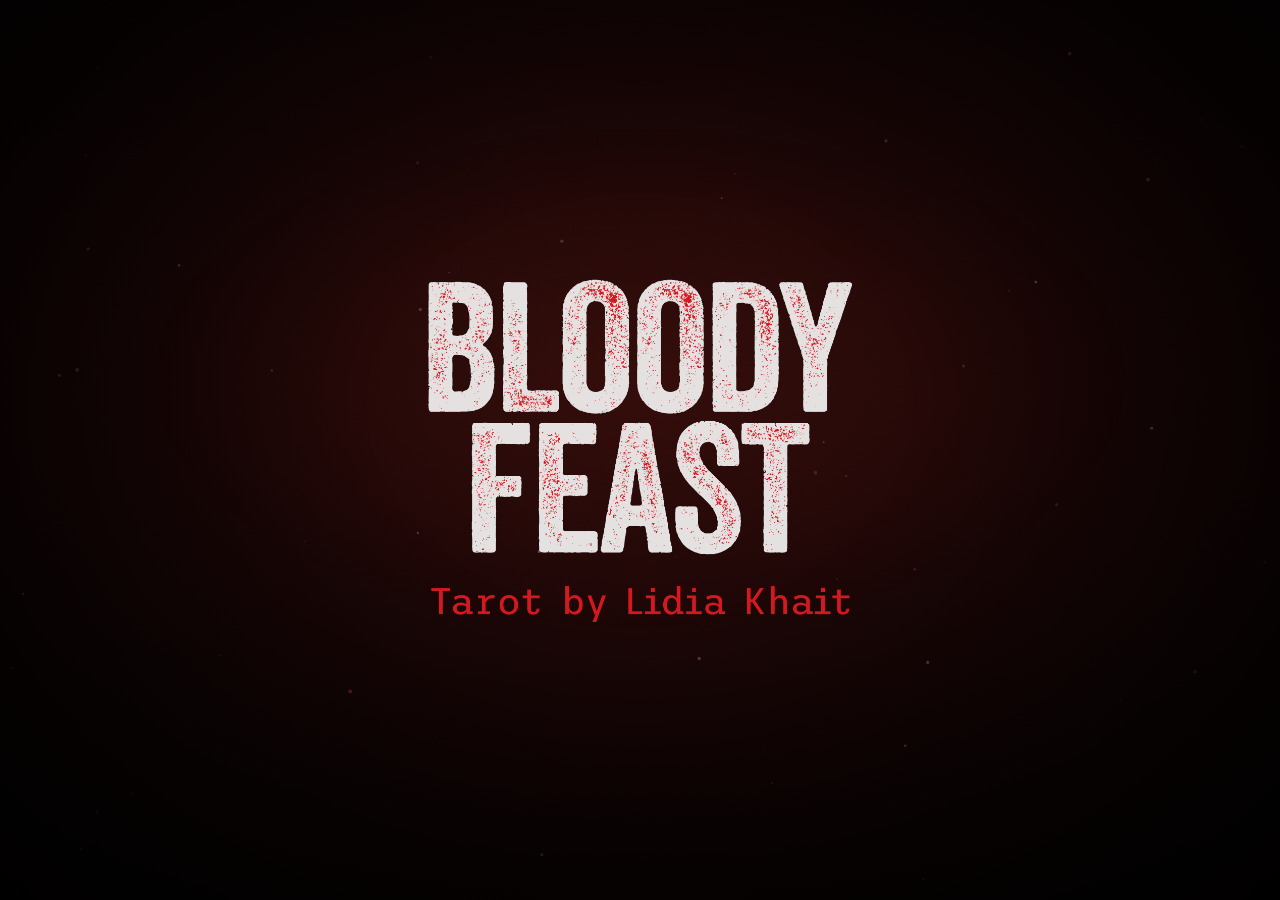
==== commit c6047601: "Cursor: shorten the closing deck line and keep the language button on that screen." ====
--- a/index.html
+++ b/index.html
@@ -34,7 +34,7 @@
   document.documentElement.classList.add(tab ? 'tablet' : desk ? 'desk' : 'phone');
 })();
 </script>
-<link rel="stylesheet" href="style.css?v=154">
+<link rel="stylesheet" href="style.css?v=155">
 </head>
 <body class="noir intro">
 <div class="glow"></div>
@@ -119,6 +119,6 @@
 <div class="rotate-note"><span class="rot-ic">↻</span><span data-i18n="rotate">Поверни телефон вертикально</span></div>
 <div class="tablet-note"><span class="rot-ic">↻</span><span data-i18n="rotateTablet">Поверни планшет горизонтально</span></div>
 
-<script src="app.js?v=191"></script>
+<script src="app.js?v=192"></script>
 </body>
 </html>
--- a/style.css
+++ b/style.css
@@ -448,6 +448,8 @@
   top:calc(10px + env(safe-area-inset-top,0px) + min(12vw, 68px) * 678 / 840 * .38 - 17px);}
 .sound-btn{left:calc(14px + env(safe-area-inset-left,0px));}
 .lang-switch.gone, .sound-btn.gone{opacity:0; pointer-events:none;}
+/* the closing screen keeps the language badge where it sits on the opening */
+body:has(#finale.show) .lang-switch.gone{opacity:1; pointer-events:auto;}
 .lang-switch.off{display:none;}
 .lang-switch button, .sound-btn{background:none; border:none; padding:10px 4px; margin:-10px 0; font:inherit; letter-spacing:inherit;
   color:inherit; cursor:var(--cur-on); transition:color .3s ease, opacity .5s ease-in-out;}
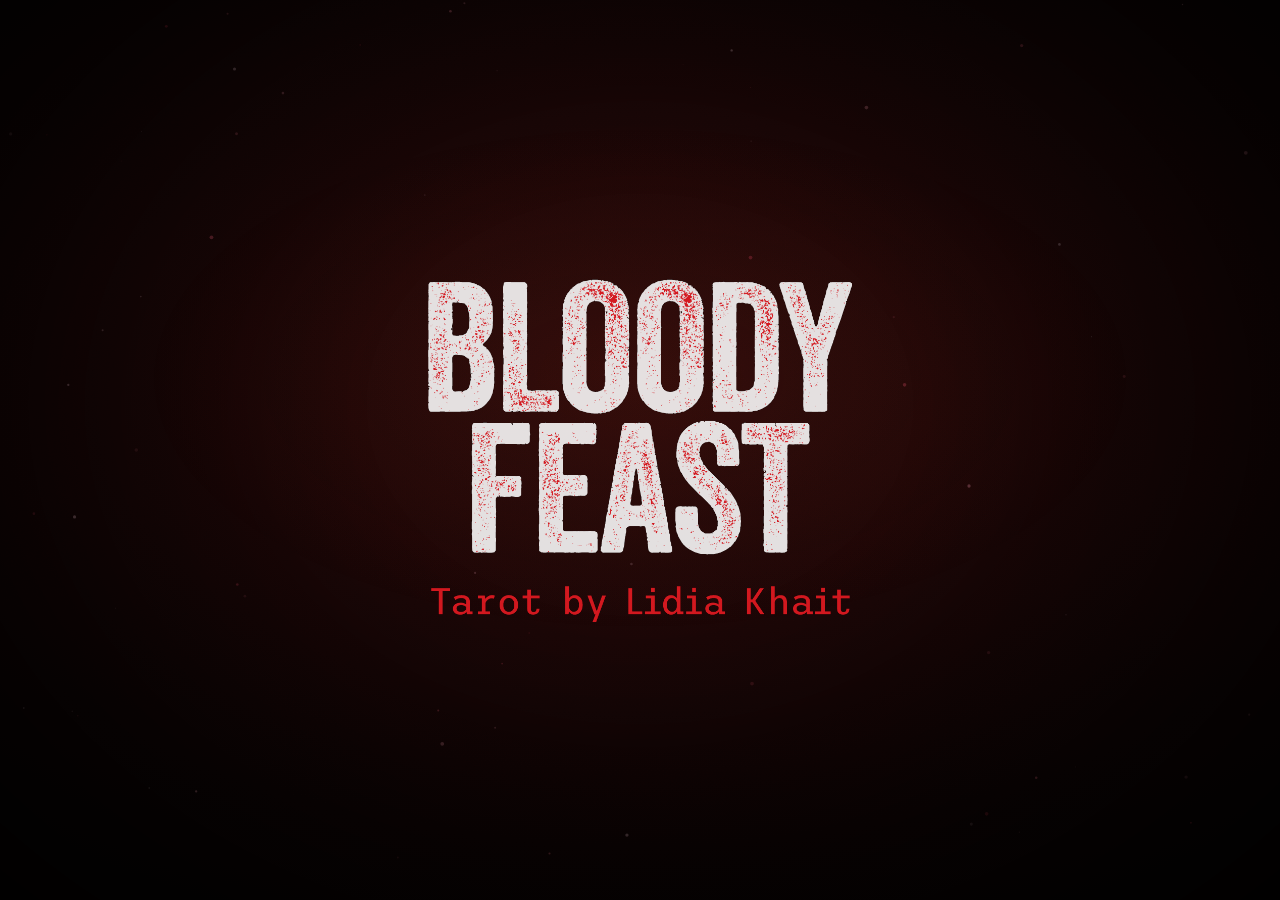
==== commit a9503490: "Cursor: keep the full deck line when the logo is off the closing screen." ====
--- a/index.html
+++ b/index.html
@@ -119,6 +119,6 @@
 <div class="rotate-note"><span class="rot-ic">↻</span><span data-i18n="rotate">Поверни телефон вертикально</span></div>
 <div class="tablet-note"><span class="rot-ic">↻</span><span data-i18n="rotateTablet">Поверни планшет горизонтально</span></div>
 
-<script src="app.js?v=192"></script>
+<script src="app.js?v=193"></script>
 </body>
 </html>
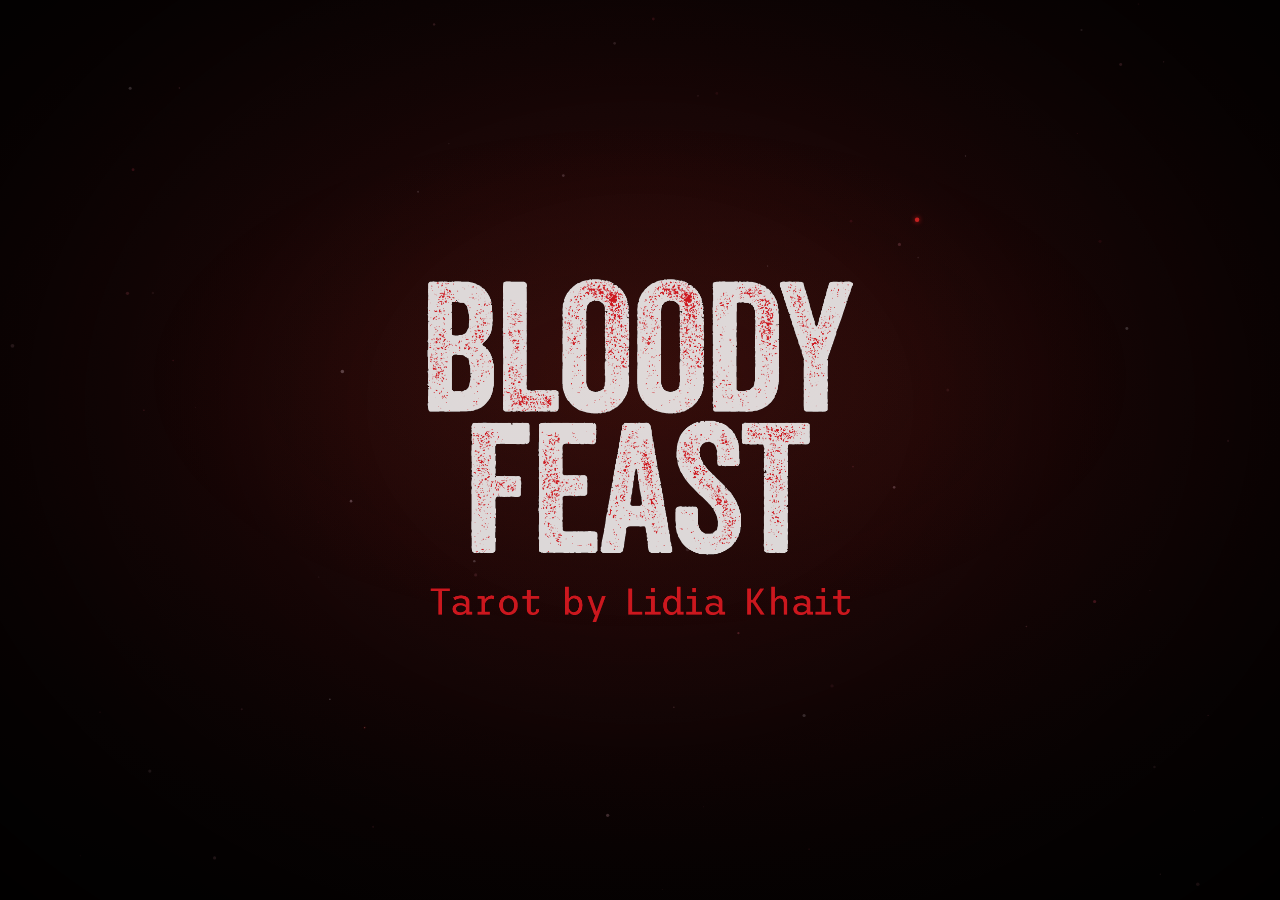
==== commit 9bbf081a: "Cursor: bring the corner logo back on the desktop and tablet shop screen." ====
--- a/index.html
+++ b/index.html
@@ -34,7 +34,7 @@
   document.documentElement.classList.add(tab ? 'tablet' : desk ? 'desk' : 'phone');
 })();
 </script>
-<link rel="stylesheet" href="style.css?v=155">
+<link rel="stylesheet" href="style.css?v=158">
 </head>
 <body class="noir intro">
 <div class="glow"></div>
@@ -119,6 +119,6 @@
 <div class="rotate-note"><span class="rot-ic">↻</span><span data-i18n="rotate">Поверни телефон вертикально</span></div>
 <div class="tablet-note"><span class="rot-ic">↻</span><span data-i18n="rotateTablet">Поверни планшет горизонтально</span></div>
 
-<script src="app.js?v=193"></script>
+<script src="app.js?v=194"></script>
 </body>
 </html>
--- a/style.css
+++ b/style.css
@@ -599,6 +599,11 @@
 body.card-open .tape-zoom, body.car-open .tape-zoom{opacity:0; transition:opacity .5s ease-in-out;}
 /* while a card is open, tuck the brand like the old title */
 body.card-open .intro-brand, body.car-open .intro-brand{opacity:0; transition:opacity .5s ease-in-out;}
+/* buy screen: the corner mark comes back beside the card's name. The rail stays down so it does not cross the name. */
+html.desk body.card-open:has(#finale.show) .intro-brand,
+html.tablet body.card-open:has(#finale.show) .intro-brand{opacity:1;}
+html.desk body.card-open:has(#finale.show) .intro-tape-wrap,
+html.tablet body.card-open:has(#finale.show) .intro-tape-wrap{opacity:0 !important;}
 body.intro-done .intro-brand{transition:opacity .5s ease-in-out;}
 @media (prefers-reduced-motion:reduce){
   body.intro #opening, body.intro .lang-switch{opacity:1; pointer-events:auto;}
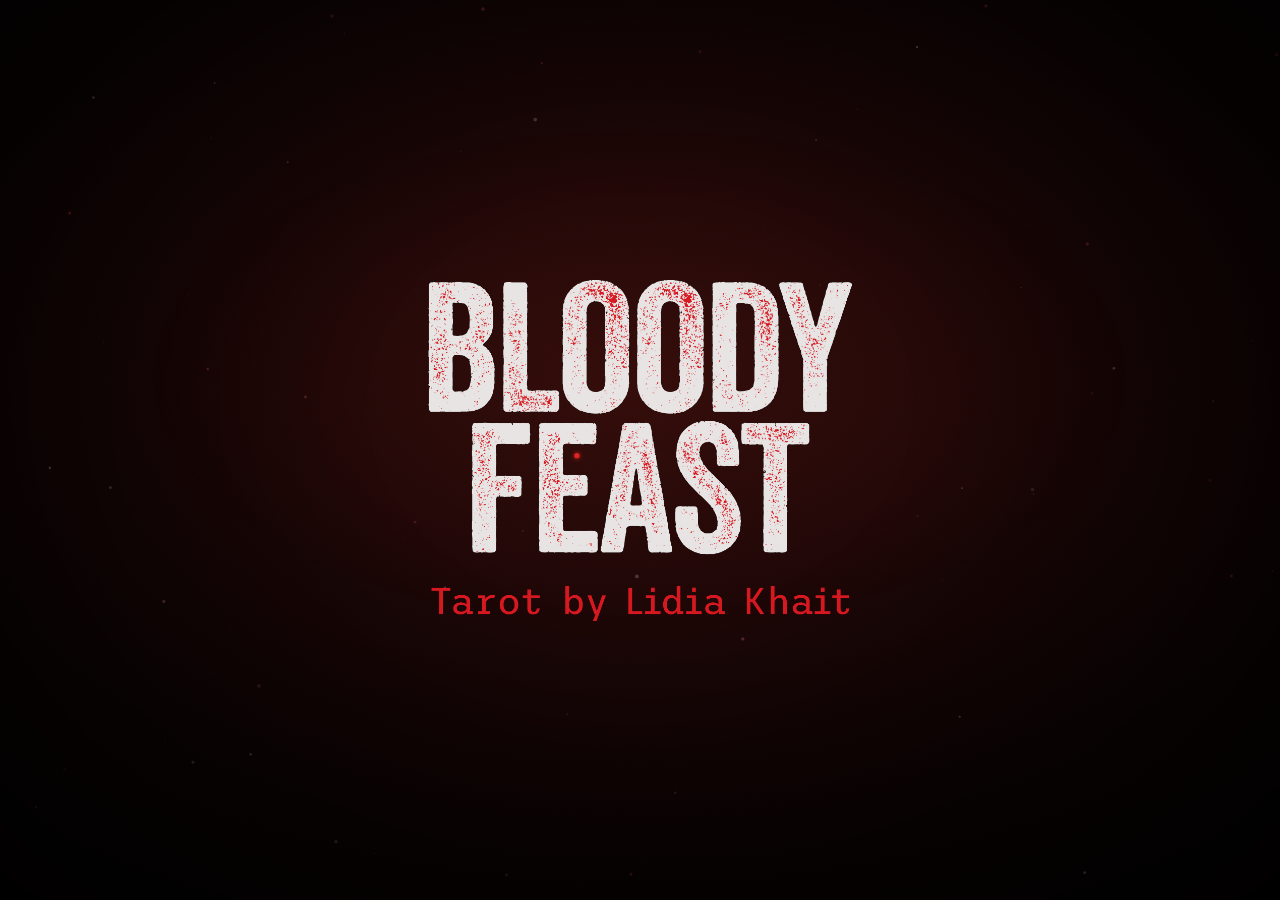
==== commit 1dc16fbb: "Cursor: name the deck in the closing line when the tape is not on screen." ====
--- a/index.html
+++ b/index.html
@@ -119,6 +119,6 @@
 <div class="rotate-note"><span class="rot-ic">↻</span><span data-i18n="rotate">Поверни телефон вертикально</span></div>
 <div class="tablet-note"><span class="rot-ic">↻</span><span data-i18n="rotateTablet">Поверни планшет горизонтально</span></div>
 
-<script src="app.js?v=194"></script>
+<script src="app.js?v=195"></script>
 </body>
 </html>
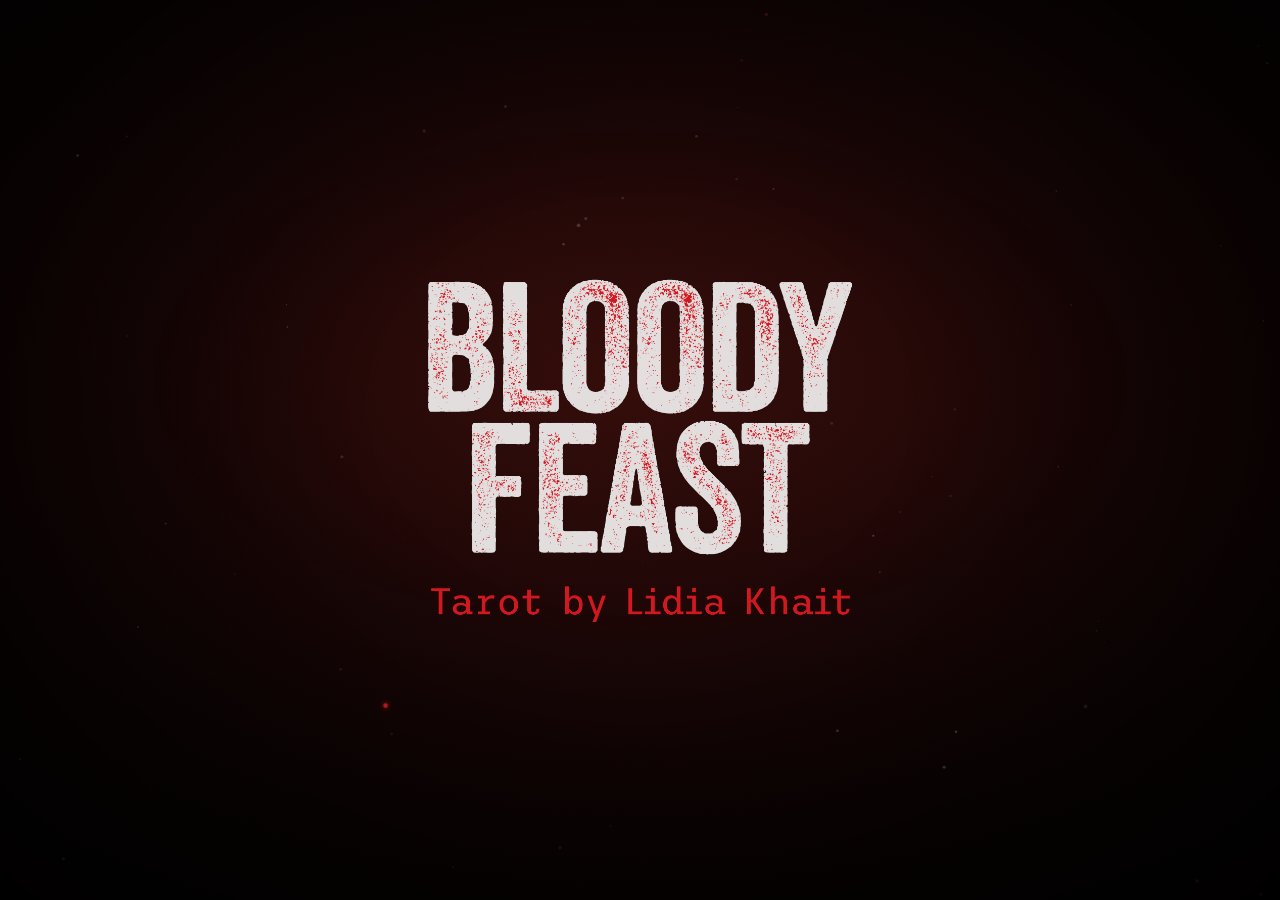
==== commit 11ef3419: "Cursor: match the phone buy button to share, underline gather, and pulse the spread control." ====
--- a/index.html
+++ b/index.html
@@ -34,7 +34,7 @@
   document.documentElement.classList.add(tab ? 'tablet' : desk ? 'desk' : 'phone');
 })();
 </script>
-<link rel="stylesheet" href="style.css?v=158">
+<link rel="stylesheet" href="style.css?v=159">
 </head>
 <body class="noir intro">
 <div class="glow"></div>
--- a/style.css
+++ b/style.css
@@ -719,11 +719,16 @@
   html.phone #finale .finale-row .return-btn,
 html.phone #finale .finale-row .cta,
 html.phone #finale .finale-row .link-btn{white-space:nowrap;}
-  html.phone #finale .finale-row .return-btn{order:0; justify-self:end; padding:9px 10px;}
-  html.phone #finale .finale-row .cta{order:1; justify-self:center;}
+  html.phone #finale .finale-row .return-btn,
+html.phone #finale .finale-row .cta{display:inline-flex; align-items:center; justify-content:center;
+    box-sizing:border-box; padding-top:9px; padding-bottom:9px; border-width:1px; border-style:solid; line-height:1;}
+  html.phone #finale .finale-row .return-btn{order:0; justify-self:end; padding-left:10px; padding-right:10px;
+    border-color:rgba(var(--accent-rgb),.72);}
+  html.phone #finale .finale-row .cta{order:1; justify-self:center; padding-left:14px; padding-right:14px;
+    border-color:var(--red); border-radius:24px;}
   html.phone #finale .finale-row .link-btn{order:2; justify-self:start; position:relative; padding:9px 2px;}
-  html.phone #finale .finale-row .link-btn::after{content:''; position:absolute; left:0; right:0; bottom:1px; height:1px;
-    background:var(--red); transform:scaleY(.5); transform-origin:bottom center;}
+  html.phone #finale .finale-row .link-btn::after{content:''; position:absolute; left:0; right:0; bottom:0; height:1px;
+    background:var(--red); transform:none; opacity:1;}
   /* the long shop label cannot share the line; it drops under the other two, still above the deck line */
   html.phone #finale .finale-row.shop-below{display:flex; flex-wrap:wrap; justify-content:center; column-gap:22px; row-gap:12px;}
   html.phone #finale .finale-row.shop-below .return-btn{order:1;}
@@ -745,7 +750,13 @@
     transition:opacity .7s ease, visibility 0s linear .7s;}
   html.phone body.car-open.car-leaf #finale #fDeck{opacity:0;}
   html.phone body.car-open.car-leaf #finale #spreadBack{opacity:1; visibility:visible; pointer-events:auto;
+    color:color-mix(in srgb, var(--accent) 55%, var(--muted));
+    animation:spread-cue 2.8s ease-in-out infinite;
     transition:opacity .7s ease, visibility 0s linear 0s;}
+@keyframes spread-cue{0%,100%{opacity:.5;} 50%{opacity:1;}}
+@media (prefers-reduced-motion:reduce){
+  html.phone body.car-open.car-leaf #finale #spreadBack{animation:none; opacity:.72;}
+}
   /* the spread's own paragraph, in the card text's face, between two hairlines */
   html.phone body.car-open #fSummary{position:relative; font-style:normal; padding:14px 20px;}
   html.phone body.car-open #fSummary::before,
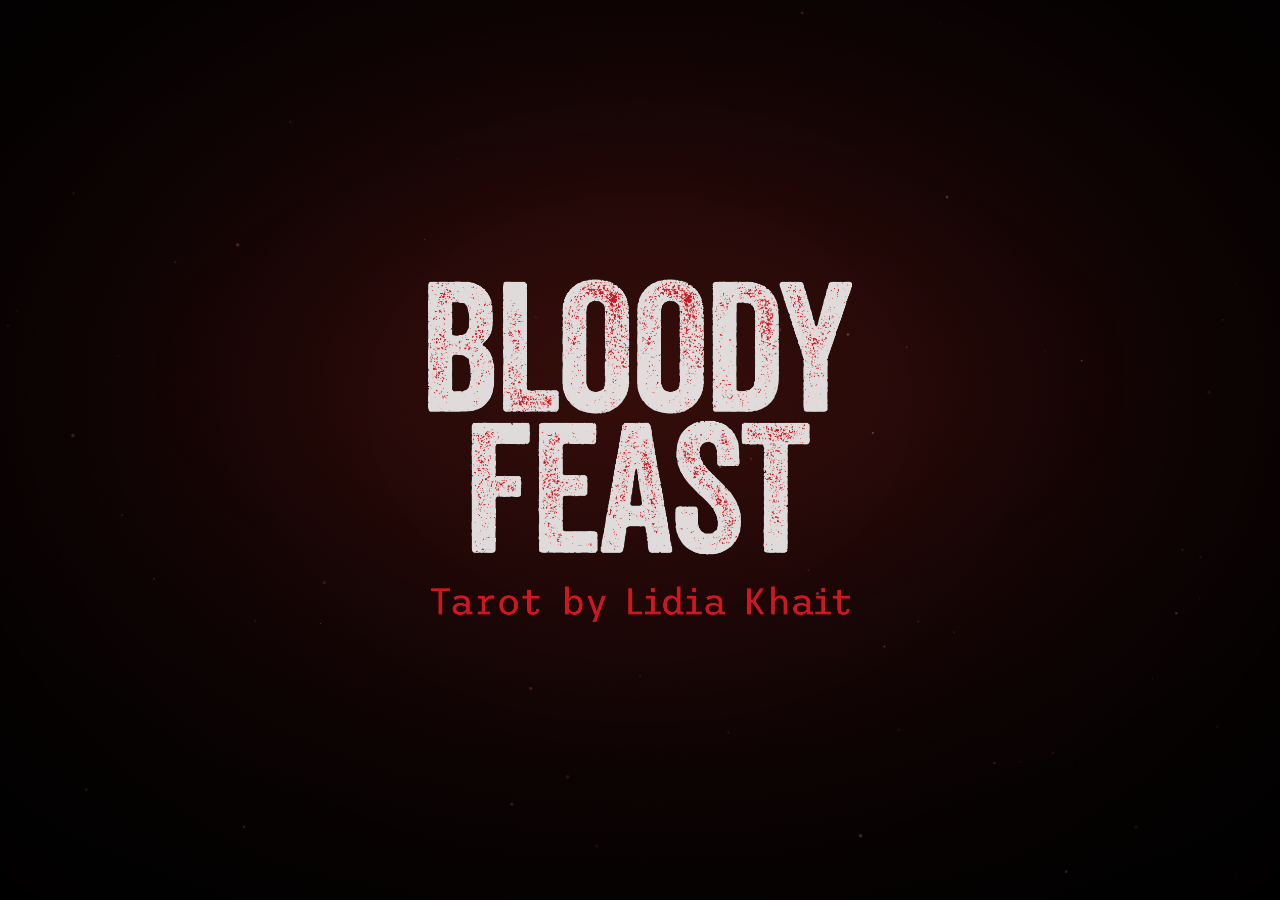
==== commit 85e25673: "Cursor: give every card an even chance of landing upright or reversed." ====
--- a/index.html
+++ b/index.html
@@ -119,6 +119,6 @@
 <div class="rotate-note"><span class="rot-ic">↻</span><span data-i18n="rotate">Поверни телефон вертикально</span></div>
 <div class="tablet-note"><span class="rot-ic">↻</span><span data-i18n="rotateTablet">Поверни планшет горизонтально</span></div>
 
-<script src="app.js?v=195"></script>
+<script src="app.js?v=196"></script>
 </body>
 </html>
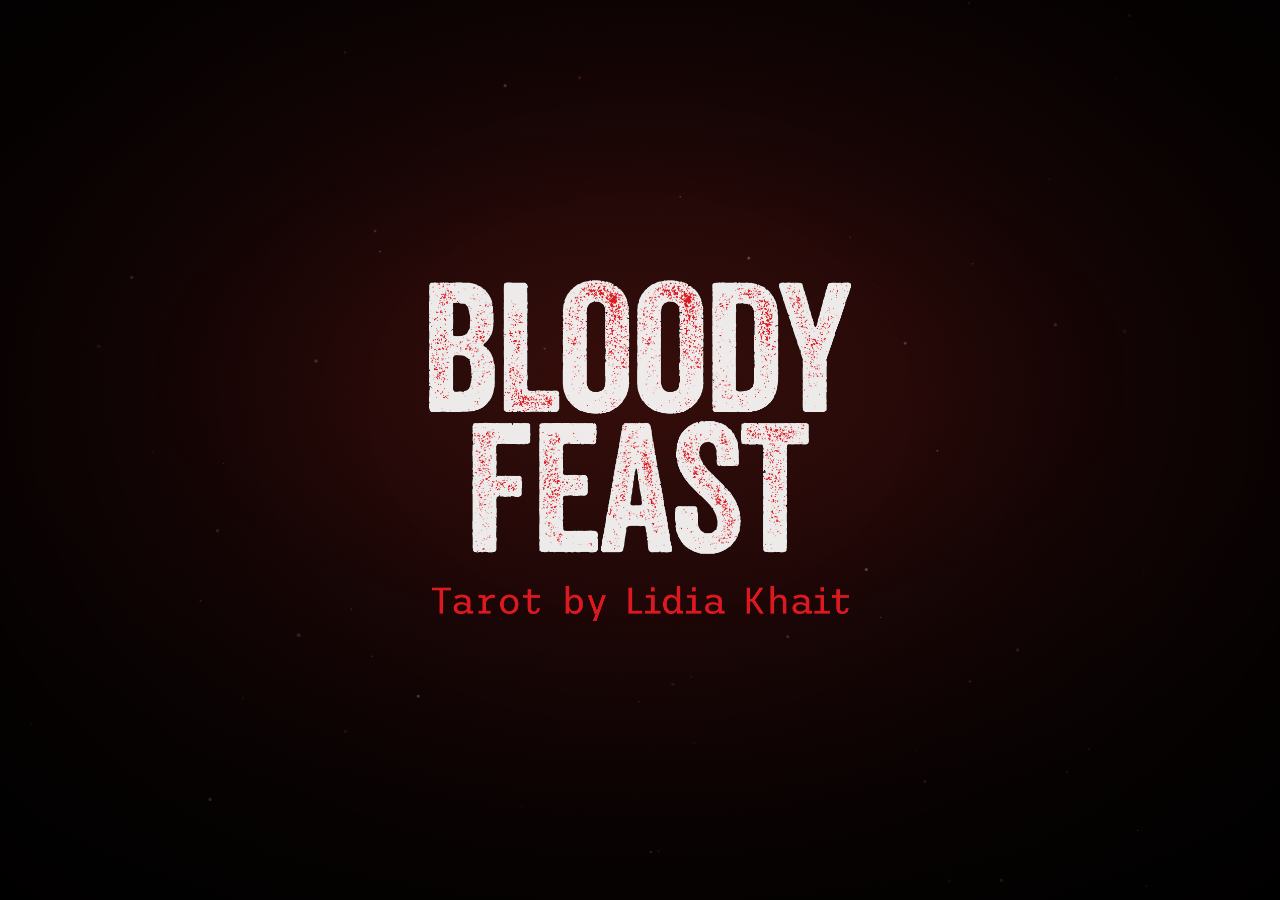
==== commit 5adeeb89: "Cursor: keep the kinder face, and deal each card once before it can return." ====
--- a/index.html
+++ b/index.html
@@ -119,6 +119,6 @@
 <div class="rotate-note"><span class="rot-ic">↻</span><span data-i18n="rotate">Поверни телефон вертикально</span></div>
 <div class="tablet-note"><span class="rot-ic">↻</span><span data-i18n="rotateTablet">Поверни планшет горизонтально</span></div>
 
-<script src="app.js?v=196"></script>
+<script src="app.js?v=197"></script>
 </body>
 </html>
